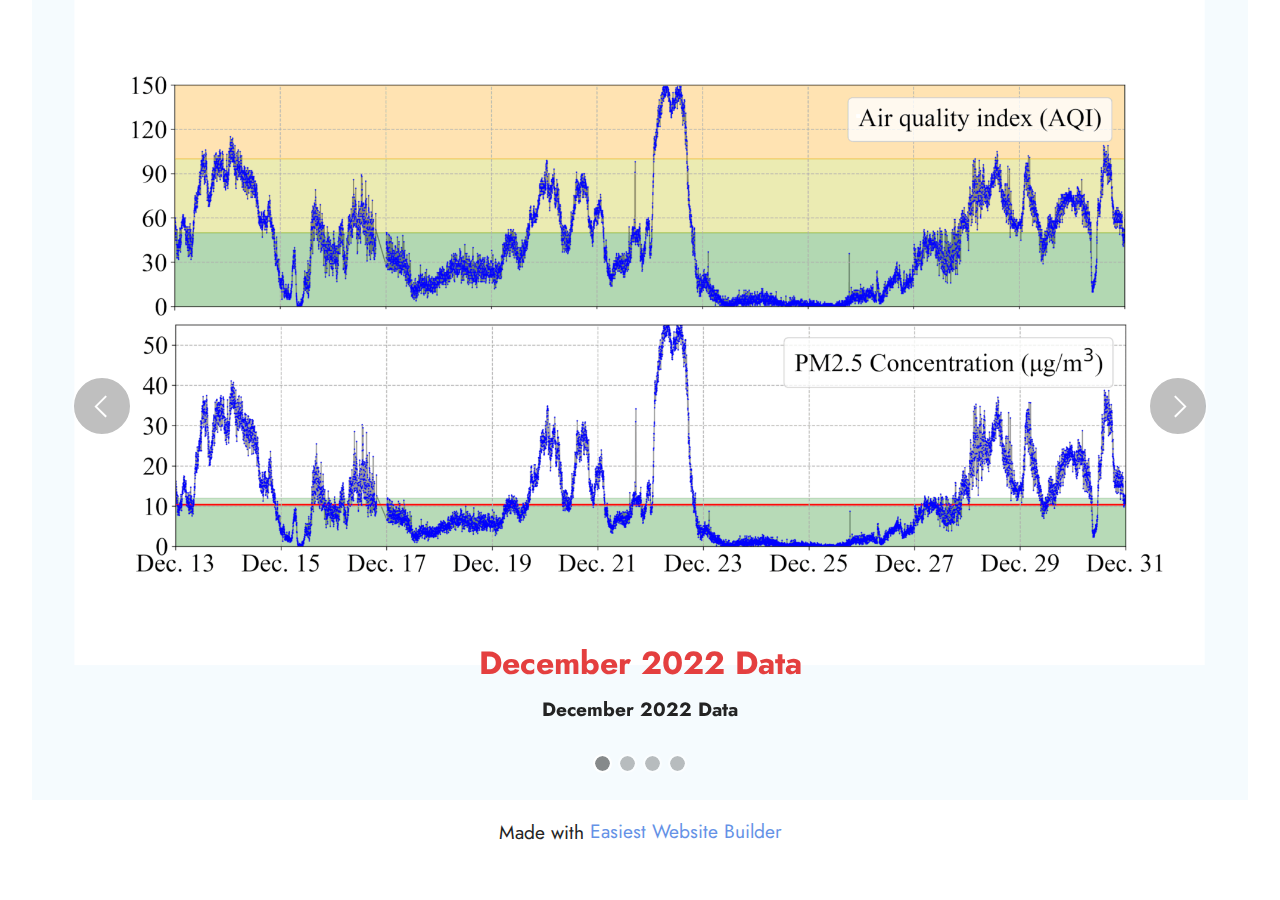
==== index.html @ bd64fbfb "create github pages" ====
<!DOCTYPE html>
<html  >
<head>
  <!-- Site made with Mobirise Website Builder v5.7.4, https://mobirise.com -->
  <meta charset="UTF-8">
  <meta http-equiv="X-UA-Compatible" content="IE=edge">
  <meta name="generator" content="Mobirise v5.7.4, mobirise.com">
  <meta name="viewport" content="width=device-width, initial-scale=1, minimum-scale=1">
  <link rel="shortcut icon" href="assets/images/logo5.png" type="image/x-icon">
  <meta name="description" content="">
  
  
  <title>Home</title>
  <link rel="stylesheet" href="assets/web/assets/mobirise-icons2/mobirise2.css">
  <link rel="stylesheet" href="assets/bootstrap/css/bootstrap.min.css">
  <link rel="stylesheet" href="assets/bootstrap/css/bootstrap-grid.min.css">
  <link rel="stylesheet" href="assets/bootstrap/css/bootstrap-reboot.min.css">
  <link rel="stylesheet" href="assets/animatecss/animate.css">
  <link rel="stylesheet" href="assets/theme/css/style.css">
  <link rel="preload" href="https://fonts.googleapis.com/css?family=Jost:100,200,300,400,500,600,700,800,900,100i,200i,300i,400i,500i,600i,700i,800i,900i&display=swap" as="style" onload="this.onload=null;this.rel='stylesheet'">
  <noscript><link rel="stylesheet" href="https://fonts.googleapis.com/css?family=Jost:100,200,300,400,500,600,700,800,900,100i,200i,300i,400i,500i,600i,700i,800i,900i&display=swap"></noscript>
  <link rel="preload" as="style" href="assets/mobirise/css/mbr-additional.css"><link rel="stylesheet" href="assets/mobirise/css/mbr-additional.css" type="text/css">

  
  
  
</head>
<body>
  
  <section data-bs-version="5.1" class="slider2 cid-tsZCsgneED" id="slider2-1">
    

    
    <div class="container-fluid">
        <div class="row justify-content-center">
            <div class="col-12 col-md-12 col-lg-12">
                <div class="carousel slide carousel-fade" id="tuwFuNhP82" data-ride="carousel" data-bs-ride="carousel" data-interval="3000" data-bs-interval="3000">
                    <div class="mbr-overlay" style="opacity: 0.1; background-color: rgb(159, 219, 248);">
                    </div>
                    <ol class="carousel-indicators">
                        <li data-slide-to="0" data-bs-slide-to="0" class="active" data-target="#tuwFuNhP82" data-bs-target="#tuwFuNhP82"></li><li data-slide-to="1" data-bs-slide-to="1" class="" data-target="#tuwFuNhP82" data-bs-target="#tuwFuNhP82"></li><li data-slide-to="2" data-bs-slide-to="2" class="" data-target="#tuwFuNhP82" data-bs-target="#tuwFuNhP82"></li><li data-slide-to="3" data-bs-slide-to="3" class="" data-target="#tuwFuNhP82" data-bs-target="#tuwFuNhP82"></li>
                        
                        
                    </ol>
                    <div class="carousel-inner">
                        <div class="carousel-item slider-image item active">
                            <div class="item-wrapper">
                                <img class="d-block w-100" src="assets/images/2-1900x1342.png" alt="Mobirise Website Builder" data-slide-to="1" data-bs-slide-to="1">
                                <div class="carousel-caption d-none d-md-block">
                                    <h5 class="mbr-section-subtitle mbr-fonts-style display-5">
                                        <strong>December 2022 Data</strong></h5>
                                    <p class="mbr-section-text mbr-fonts-style display-7"><strong>
                                        December 2022 Data</strong></p>
                                </div>
                            </div>
                        </div><div class="carousel-item slider-image item">
                            <div class="item-wrapper">
                                <img class="d-block w-100" src="assets/images/1-1900x1340.png" alt="Mobirise Website Builder" data-slide-to="2" data-bs-slide-to="2">
                                <div class="carousel-caption d-none d-md-block">
                                    <h5 class="mbr-section-subtitle mbr-fonts-style display-5">
                                        <strong>August 2022 Data</strong></h5>
                                    <p class="mbr-section-text mbr-fonts-style display-7"><strong>
                                        August 2022 Data</strong></p>
                                </div>
                            </div>
                        </div><div class="carousel-item slider-image item">
                            <div class="item-wrapper">
                                <img class="d-block w-100" src="assets/images/3-1900x1342.png" alt="Mobirise Website Builder" data-slide-to="3" data-bs-slide-to="3">
                                <div class="carousel-caption d-none d-md-block">
                                    <h5 class="mbr-section-subtitle mbr-fonts-style display-5">
                                        <strong>July 2022 Data</strong></h5>
                                    <p class="mbr-section-text mbr-fonts-style display-7"><strong>
                                        July 2022 Data</strong></p>
                                </div>
                            </div>
                        </div><div class="carousel-item slider-image item">
                            <div class="item-wrapper">
                                <img class="d-block w-100" src="assets/images/4-1900x1342.png" alt="Mobirise Website Builder" data-slide-to="4" data-bs-slide-to="4">
                                <div class="carousel-caption d-none d-md-block">
                                    <h5 class="mbr-section-subtitle mbr-fonts-style display-5">
                                        <strong>Last Week Data</strong></h5>
                                    <p class="mbr-section-text mbr-fonts-style display-7"><strong>
                                        Last Week Data</strong></p>
                                </div>
                            </div>
                        </div>
                        
                        
                    </div>
                    <a class="carousel-control carousel-control-prev" role="button" data-slide="prev" data-bs-slide="prev" href="#tuwFuNhP82">
                        <span class="mobi-mbri mobi-mbri-arrow-prev" aria-hidden="true"></span>
                        <span class="sr-only visually-hidden">Previous</span>
                    </a>
                    <a class="carousel-control carousel-control-next" role="button" data-slide="next" data-bs-slide="next" href="#tuwFuNhP82">
                        <span class="mobi-mbri mobi-mbri-arrow-next" aria-hidden="true"></span>
                        <span class="sr-only visually-hidden">Next</span>
                    </a>
                </div>
            </div>
        </div>
    </div>
</section><section class="display-7" style="padding: 0;align-items: center;justify-content: center;flex-wrap: wrap;    align-content: center;display: flex;position: relative;height: 4rem;"><a href="https://mobiri.se/2859955" style="flex: 1 1;height: 4rem;position: absolute;width: 100%;z-index: 1;"><img alt="" style="height: 4rem;" src="[data-uri]"></a><p style="margin: 0;text-align: center;" class="display-7">Made with &#8204;</p><a style="z-index:1" href="https://mobirise.com/builder/easiest-website-builder.html">Easiest Website Builder</a></section><script src="assets/bootstrap/js/bootstrap.bundle.min.js"></script>  <script src="assets/smoothscroll/smooth-scroll.js"></script>  <script src="assets/ytplayer/index.js"></script>  <script src="assets/theme/js/script.js"></script>  
  
  
 <div id="scrollToTop" class="scrollToTop mbr-arrow-up"><a style="text-align: center;"><i class="mbr-arrow-up-icon mbr-arrow-up-icon-cm cm-icon cm-icon-smallarrow-up"></i></a></div>
    <input name="animation" type="hidden">
  </body>
</html>
---- assets/web/assets/mobirise-icons2/mobirise2.css ----
@font-face {
  font-family: 'Moririse2';
  font-display: swap;
  src:  url('mobirise2.eot?f2bix4');
  src:  url('mobirise2.eot?f2bix4#iefix') format('embedded-opentype'),
    url('mobirise2.ttf?f2bix4') format('truetype'),
    url('mobirise2.woff?f2bix4') format('woff'),
    url('mobirise2.svg?f2bix4#mobirise2') format('svg');
  font-weight: normal;
  font-style: normal;
}

[class^="mobi-"], [class*=" mobi-"] {
  /* use !important to prevent issues with browser extensions that change fonts */
  font-family: 'Moririse2' !important;
  speak: none;
  font-style: normal;
  font-weight: normal;
  font-variant: normal;
  text-transform: none;
  line-height: 1;

  /* Better Font Rendering =========== */
  -webkit-font-smoothing: antialiased;
  -moz-osx-font-smoothing: grayscale;
}

.mobi-mbri-add-submenu:before {
  content: "\e900";
}
.mobi-mbri-alert:before {
  content: "\e901";
}
.mobi-mbri-align-center:before {
  content: "\e902";
}
.mobi-mbri-align-justify:before {
  content: "\e903";
}
.mobi-mbri-align-left:before {
  content: "\e904";
}
.mobi-mbri-align-right:before {
  content: "\e905";
}
.mobi-mbri-android:before {
  content: "\e906";
}
.mobi-mbri-apple:before {
  content: "\e907";
}
.mobi-mbri-arrow-down:before {
  content: "\e908";
}
.mobi-mbri-arrow-next:before {
  content: "\e909";
}
.mobi-mbri-arrow-prev:before {
  content: "\e90a";
}
.mobi-mbri-arrow-up:before {
  content: "\e90b";
}
.mobi-mbri-bold:before {
  content: "\e90c";
}
.mobi-mbri-bookmark:before {
  content: "\e90d";
}
.mobi-mbri-bootstrap:before {
  content: "\e90e";
}
.mobi-mbri-briefcase:before {
  content: "\e90f";
}
.mobi-mbri-browse:before {
  content: "\e910";
}
.mobi-mbri-bulleted-list:before {
  content: "\e911";
}
.mobi-mbri-calendar:before {
  content: "\e912";
}
.mobi-mbri-camera:before {
  content: "\e913";
}
.mobi-mbri-cart-add:before {
  content: "\e914";
}
.mobi-mbri-cart-full:before {
  content: "\e915";
}
.mobi-mbri-cash:before {
  content: "\e916";
}
.mobi-mbri-change-style:before {
  content: "\e917";
}
.mobi-mbri-chat:before {
  content: "\e918";
}
.mobi-mbri-clock:before {
  content: "\e919";
}
.mobi-mbri-close:before {
  content: "\e91a";
}
.mobi-mbri-cloud:before {
  content: "\e91b";
}
.mobi-mbri-code:before {
  content: "\e91c";
}
.mobi-mbri-contact-form:before {
  content: "\e91d";
}
.mobi-mbri-credit-card:before {
  content: "\e91e";
}
.mobi-mbri-cursor-click:before {
  content: "\e91f";
}
.mobi-mbri-cust-feedback:before {
  content: "\e920";
}
.mobi-mbri-database:before {
  content: "\e921";
}
.mobi-mbri-delivery:before {
  content: "\e922";
}
.mobi-mbri-desktop:before {
  content: "\e923";
}
.mobi-mbri-devices:before {
  content: "\e924";
}
.mobi-mbri-down:before {
  content: "\e925";
}
.mobi-mbri-download-2:before {
  content: "\e926";
}
.mobi-mbri-download:before {
  content: "\e927";
}
.mobi-mbri-drag-n-drop-2:before {
  content: "\e928";
}
.mobi-mbri-drag-n-drop:before {
  content: "\e929";
}
.mobi-mbri-edit-2:before {
  content: "\e92a";
}
.mobi-mbri-edit:before {
  content: "\e92b";
}
.mobi-mbri-error:before {
  content: "\e92c";
}
.mobi-mbri-extension:before {
  content: "\e92d";
}
.mobi-mbri-features:before {
  content: "\e92e";
}
.mobi-mbri-file:before {
  content: "\e92f";
}
.mobi-mbri-flag:before {
  content: "\e930";
}
.mobi-mbri-folder:before {
  content: "\e931";
}
.mobi-mbri-gift:before {
  content: "\e932";
}
.mobi-mbri-github:before {
  content: "\e933";
}
.mobi-mbri-globe-2:before {
  content: "\e934";
}
.mobi-mbri-globe:before {
  content: "\e935";
}
.mobi-mbri-growing-chart:before {
  content: "\e936";
}
.mobi-mbri-hearth:before {
  content: "\e937";
}
.mobi-mbri-help:before {
  content: "\e938";
}
.mobi-mbri-home:before {
  content: "\e939";
}
.mobi-mbri-hot-cup:before {
  content: "\e93a";
}
.mobi-mbri-idea:before {
  content: "\e93b";
}
.mobi-mbri-image-gallery:before {
  content: "\e93c";
}
.mobi-mbri-image-slider:before {
  content: "\e93d";
}
.mobi-mbri-info:before {
  content: "\e93e";
}
.mobi-mbri-italic:before {
  content: "\e93f";
}
.mobi-mbri-key:before {
  content: "\e940";
}
.mobi-mbri-laptop:before {
  content: "\e941";
}
.mobi-mbri-layers:before {
  content: "\e942";
}
.mobi-mbri-left-right:before {
  content: "\e943";
}
.mobi-mbri-left:before {
  content: "\e944";
}
.mobi-mbri-letter:before {
  content: "\e945";
}
.mobi-mbri-like:before {
  content: "\e946";
}
.mobi-mbri-link:before {
  content: "\e947";
}
.mobi-mbri-lock:before {
  content: "\e948";
}
.mobi-mbri-login:before {
  content: "\e949";
}
.mobi-mbri-logout:before {
  content: "\e94a";
}
.mobi-mbri-magic-stick:before {
  content: "\e94b";
}
.mobi-mbri-map-pin:before {
  content: "\e94c";
}
.mobi-mbri-menu:before {
  content: "\e94d";
}
.mobi-mbri-mobile-2:before {
  content: "\e94e";
}
.mobi-mbri-mobile-horizontal:before {
  content: "\e94f";
}
.mobi-mbri-mobile:before {
  content: "\e950";
}
.mobi-mbri-mobirise:before {
  content: "\e951";
}
.mobi-mbri-more-horizontal:before {
  content: "\e952";
}
.mobi-mbri-more-vertical:before {
  content: "\e953";
}
.mobi-mbri-music:before {
  content: "\e954";
}
.mobi-mbri-new-file:before {
  content: "\e955";
}
.mobi-mbri-numbered-list:before {
  content: "\e956";
}
.mobi-mbri-opened-folder:before {
  content: "\e957";
}
.mobi-mbri-pages:before {
  content: "\e958";
}
.mobi-mbri-paper-plane:before {
  content: "\e959";
}
.mobi-mbri-paperclip:before {
  content: "\e95a";
}
.mobi-mbri-phone:before {
  content: "\e95b";
}
.mobi-mbri-photo:before {
  content: "\e95c";
}
.mobi-mbri-photos:before {
  content: "\e95d";
}
.mobi-mbri-pin:before {
  content: "\e95e";
}
.mobi-mbri-play:before {
  content: "\e95f";
}
.mobi-mbri-plus:before {
  content: "\e960";
}
.mobi-mbri-preview:before {
  content: "\e961";
}
.mobi-mbri-print:before {
  content: "\e962";
}
.mobi-mbri-protect:before {
  content: "\e963";
}
.mobi-mbri-question:before {
  content: "\e964";
}
.mobi-mbri-quote-left:before {
  content: "\e965";
}
.mobi-mbri-quote-right:before {
  content: "\e966";
}
.mobi-mbri-redo:before {
  content: "\e967";
}
.mobi-mbri-refresh:before {
  content: "\e968";
}
.mobi-mbri-responsive-2:before {
  content: "\e969";
}
.mobi-mbri-responsive:before {
  content: "\e96a";
}
.mobi-mbri-right:before {
  content: "\e96b";
}
.mobi-mbri-rocket:before {
  content: "\e96c";
}
.mobi-mbri-sad-face:before {
  content: "\e96d";
}
.mobi-mbri-sale:before {
  content: "\e96e";
}
.mobi-mbri-save:before {
  content: "\e96f";
}
.mobi-mbri-search:before {
  content: "\e970";
}
.mobi-mbri-setting-2:before {
  content: "\e971";
}
.mobi-mbri-setting-3:before {
  content: "\e972";
}
.mobi-mbri-setting:before {
  content: "\e973";
}
.mobi-mbri-share:before {
  content: "\e974";
}
.mobi-mbri-shopping-bag:before {
  content: "\e975";
}
.mobi-mbri-shopping-basket:before {
  content: "\e976";
}
.mobi-mbri-shopping-cart:before {
  content: "\e977";
}
.mobi-mbri-sites:before {
  content: "\e978";
}
.mobi-mbri-smile-face:before {
  content: "\e979";
}
.mobi-mbri-speed:before {
  content: "\e97a";
}
.mobi-mbri-star:before {
  content: "\e97b";
}
.mobi-mbri-success:before {
  content: "\e97c";
}
.mobi-mbri-sun:before {
  content: "\e97d";
}
.mobi-mbri-sun2:before {
  content: "\e97e";
}
.mobi-mbri-tablet-vertical:before {
  content: "\e97f";
}
.mobi-mbri-tablet:before {
  content: "\e980";
}
.mobi-mbri-target:before {
  content: "\e981";
}
.mobi-mbri-timer:before {
  content: "\e982";
}
.mobi-mbri-to-ftp:before {
  content: "\e983";
}
.mobi-mbri-to-local-drive:before {
  content: "\e984";
}
.mobi-mbri-touch-swipe:before {
  content: "\e985";
}
.mobi-mbri-touch:before {
  content: "\e986";
}
.mobi-mbri-trash:before {
  content: "\e987";
}
.mobi-mbri-underline:before {
  content: "\e988";
}
.mobi-mbri-undo:before {
  content: "\e989";
}
.mobi-mbri-unlink:before {
  content: "\e98a";
}
.mobi-mbri-unlock:before {
  content: "\e98b";
}
.mobi-mbri-up-down:before {
  content: "\e98c";
}
.mobi-mbri-up:before {
  content: "\e98d";
}
.mobi-mbri-update:before {
  content: "\e98e";
}
.mobi-mbri-upload-2:before {
  content: "\e98f";
}
.mobi-mbri-upload:before {
  content: "\e990";
}
.mobi-mbri-user-2:before {
  content: "\e991";
}
.mobi-mbri-user:before {
  content: "\e992";
}
.mobi-mbri-users:before {
  content: "\e993";
}
.mobi-mbri-video-play:before {
  content: "\e994";
}
.mobi-mbri-video:before {
  content: "\e995";
}
.mobi-mbri-watch:before {
  content: "\e996";
}
.mobi-mbri-website-theme-2:before {
  content: "\e997";
}
.mobi-mbri-website-theme:before {
  content: "\e998";
}
.mobi-mbri-wifi:before {
  content: "\e999";
}
.mobi-mbri-windows:before {
  content: "\e99a";
}
.mobi-mbri-zoom-in:before {
  content: "\e99b";
}
.mobi-mbri-zoom-out:before {
  content: "\e99c";
}
---- assets/theme/css/style.css ----
@charset "UTF-8";
section {
  background-color: #ffffff;
}

body {
  font-style: normal;
  line-height: 1.5;
  font-weight: 400;
  color: #232323;
  position: relative;
}

button {
  background-color: transparent;
  border-color: transparent;
}

section,
.container,
.container-fluid {
  position: relative;
  word-wrap: break-word;
}

a.mbr-iconfont:hover {
  text-decoration: none;
}

.article .lead p,
.article .lead ul,
.article .lead ol,
.article .lead pre,
.article .lead blockquote {
  margin-bottom: 0;
}

a {
  font-style: normal;
  font-weight: 400;
  cursor: pointer;
}
a, a:hover {
  text-decoration: none;
}

.mbr-section-title {
  font-style: normal;
  line-height: 1.3;
}

.mbr-section-subtitle {
  line-height: 1.3;
}

.mbr-text {
  font-style: normal;
  line-height: 1.7;
}

h1,
h2,
h3,
h4,
h5,
h6,
.display-1,
.display-2,
.display-4,
.display-5,
.display-7,
span,
p,
a {
  line-height: 1;
  word-break: break-word;
  word-wrap: break-word;
  font-weight: 400;
}

b,
strong {
  font-weight: bold;
}

input:-webkit-autofill, input:-webkit-autofill:hover, input:-webkit-autofill:focus, input:-webkit-autofill:active {
  transition-delay: 9999s;
  -webkit-transition-property: background-color, color;
  transition-property: background-color, color;
}

textarea[type=hidden] {
  display: none;
}

section {
  background-position: 50% 50%;
  background-repeat: no-repeat;
  background-size: cover;
}
section .mbr-background-video,
section .mbr-background-video-preview {
  position: absolute;
  bottom: 0;
  left: 0;
  right: 0;
  top: 0;
}

.hidden {
  visibility: hidden;
}

.mbr-z-index20 {
  z-index: 20;
}

/*! Base colors */
.mbr-white {
  color: #ffffff;
}

.mbr-black {
  color: #111111;
}

.mbr-bg-white {
  background-color: #ffffff;
}

.mbr-bg-black {
  background-color: #000000;
}

/*! Text-aligns */
.align-left {
  text-align: left;
}

.align-center {
  text-align: center;
}

.align-right {
  text-align: right;
}

/*! Font-weight  */
.mbr-light {
  font-weight: 300;
}

.mbr-regular {
  font-weight: 400;
}

.mbr-semibold {
  font-weight: 500;
}

.mbr-bold {
  font-weight: 700;
}

/*! Media  */
.media-content {
  flex-basis: 100%;
}

.media-container-row {
  display: flex;
  flex-direction: row;
  flex-wrap: wrap;
  justify-content: center;
  align-content: center;
  align-items: start;
}
.media-container-row .media-size-item {
  width: 400px;
}

.media-container-column {
  display: flex;
  flex-direction: column;
  flex-wrap: wrap;
  justify-content: center;
  align-content: center;
  align-items: stretch;
}
.media-container-column > * {
  width: 100%;
}

@media (min-width: 992px) {
  .media-container-row {
    flex-wrap: nowrap;
  }
}
figure {
  margin-bottom: 0;
  overflow: hidden;
}

figure[mbr-media-size] {
  transition: width 0.1s;
}

img,
iframe {
  display: block;
  width: 100%;
}

.card {
  background-color: transparent;
  border: none;
}

.card-box {
  width: 100%;
}

.card-img {
  text-align: center;
  flex-shrink: 0;
  -webkit-flex-shrink: 0;
}

.media {
  max-width: 100%;
  margin: 0 auto;
}

.mbr-figure {
  align-self: center;
}

.media-container > div {
  max-width: 100%;
}

.mbr-figure img,
.card-img img {
  width: 100%;
}

@media (max-width: 991px) {
  .media-size-item {
    width: auto !important;
  }

  .media {
    width: auto;
  }

  .mbr-figure {
    width: 100% !important;
  }
}
/*! Buttons */
.mbr-section-btn {
  margin-left: -0.6rem;
  margin-right: -0.6rem;
  font-size: 0;
}

.btn {
  font-weight: 600;
  border-width: 1px;
  font-style: normal;
  margin: 0.6rem 0.6rem;
  white-space: normal;
  transition: all 0.2s ease-in-out;
  display: inline-flex;
  align-items: center;
  justify-content: center;
  word-break: break-word;
}

.btn-sm {
  font-weight: 600;
  letter-spacing: 0px;
  transition: all 0.3s ease-in-out;
}

.btn-md {
  font-weight: 600;
  letter-spacing: 0px;
  transition: all 0.3s ease-in-out;
}

.btn-lg {
  font-weight: 600;
  letter-spacing: 0px;
  transition: all 0.3s ease-in-out;
}

.btn-form {
  margin: 0;
}
.btn-form:hover {
  cursor: pointer;
}

nav .mbr-section-btn {
  margin-left: 0rem;
  margin-right: 0rem;
}

/*! Btn icon margin */
.btn .mbr-iconfont,
.btn.btn-sm .mbr-iconfont {
  order: 1;
  cursor: pointer;
  margin-left: 0.5rem;
  vertical-align: sub;
}

.btn.btn-md .mbr-iconfont,
.btn.btn-md .mbr-iconfont {
  margin-left: 0.8rem;
}

.mbr-regular {
  font-weight: 400;
}

.mbr-semibold {
  font-weight: 500;
}

.mbr-bold {
  font-weight: 700;
}

[type=submit] {
  -webkit-appearance: none;
}

/*! Full-screen */
.mbr-fullscreen .mbr-overlay {
  min-height: 100vh;
}

.mbr-fullscreen {
  display: flex;
  display: -moz-flex;
  display: -ms-flex;
  display: -o-flex;
  align-items: center;
  min-height: 100vh;
  padding-top: 3rem;
  padding-bottom: 3rem;
}

/*! Map */
.map {
  height: 25rem;
  position: relative;
}
.map iframe {
  width: 100%;
  height: 100%;
}

/*! Scroll to top arrow */
.mbr-arrow-up {
  bottom: 25px;
  right: 90px;
  position: fixed;
  text-align: right;
  z-index: 5000;
  color: #ffffff;
  font-size: 22px;
}

.mbr-arrow-up a {
  background: rgba(0, 0, 0, 0.2);
  border-radius: 50%;
  color: #fff;
  display: inline-block;
  height: 60px;
  width: 60px;
  border: 2px solid #fff;
  outline-style: none !important;
  position: relative;
  text-decoration: none;
  transition: all 0.3s ease-in-out;
  cursor: pointer;
  text-align: center;
}
.mbr-arrow-up a:hover {
  background-color: rgba(0, 0, 0, 0.4);
}
.mbr-arrow-up a i {
  line-height: 60px;
}

.mbr-arrow-up-icon {
  display: block;
  color: #fff;
}

.mbr-arrow-up-icon::before {
  content: "›";
  display: inline-block;
  font-family: serif;
  font-size: 22px;
  line-height: 1;
  font-style: normal;
  position: relative;
  top: 6px;
  left: -4px;
  transform: rotate(-90deg);
}

/*! Arrow Down */
.mbr-arrow {
  position: absolute;
  bottom: 45px;
  left: 50%;
  width: 60px;
  height: 60px;
  cursor: pointer;
  background-color: rgba(80, 80, 80, 0.5);
  border-radius: 50%;
  transform: translateX(-50%);
}
@media (max-width: 767px) {
  .mbr-arrow {
    display: none;
  }
}
.mbr-arrow > a {
  display: inline-block;
  text-decoration: none;
  outline-style: none;
  -webkit-animation: arrowdown 1.7s ease-in-out infinite;
          animation: arrowdown 1.7s ease-in-out infinite;
  color: #ffffff;
}
.mbr-arrow > a > i {
  position: absolute;
  top: -2px;
  left: 15px;
  font-size: 2rem;
}

#scrollToTop a i::before {
  content: "";
  position: absolute;
  display: block;
  border-bottom: 2.5px solid #fff;
  border-left: 2.5px solid #fff;
  width: 27.8%;
  height: 27.8%;
  left: 50%;
  top: 51%;
  transform: translateY(-30%) translateX(-50%) rotate(135deg);
}

@keyframes arrowdown {
  0% {
    transform: translateY(0px);
  }
  50% {
    transform: translateY(-5px);
  }
  100% {
    transform: translateY(0px);
  }
}
@-webkit-keyframes arrowdown {
  0% {
    transform: translateY(0px);
  }
  50% {
    transform: translateY(-5px);
  }
  100% {
    transform: translateY(0px);
  }
}
@media (max-width: 500px) {
  .mbr-arrow-up {
    left: 0;
    right: 0;
    text-align: center;
  }
}
/*Gradients animation*/
@keyframes gradient-animation {
  from {
    background-position: 0% 100%;
    -webkit-animation-timing-function: ease-in-out;
            animation-timing-function: ease-in-out;
  }
  to {
    background-position: 100% 0%;
    -webkit-animation-timing-function: ease-in-out;
            animation-timing-function: ease-in-out;
  }
}
@-webkit-keyframes gradient-animation {
  from {
    background-position: 0% 100%;
    -webkit-animation-timing-function: ease-in-out;
            animation-timing-function: ease-in-out;
  }
  to {
    background-position: 100% 0%;
    -webkit-animation-timing-function: ease-in-out;
            animation-timing-function: ease-in-out;
  }
}
.bg-gradient {
  background-size: 200% 200%;
  animation: gradient-animation 5s infinite alternate;
  -webkit-animation: gradient-animation 5s infinite alternate;
}

.menu .navbar-brand {
  display: -webkit-flex;
}
.menu .navbar-brand span {
  display: flex;
  display: -webkit-flex;
}
.menu .navbar-brand .navbar-caption-wrap {
  display: -webkit-flex;
}
.menu .navbar-brand .navbar-logo img {
  display: -webkit-flex;
  width: auto;
}
@media (min-width: 768px) and (max-width: 991px) {
  .menu .navbar-toggleable-sm .navbar-nav {
    display: -ms-flexbox;
  }
}
@media (max-width: 991px) {
  .menu .navbar-collapse {
    max-height: 93.5vh;
  }
  .menu .navbar-collapse.show {
    overflow: auto;
  }
}
@media (min-width: 992px) {
  .menu .navbar-nav.nav-dropdown {
    display: -webkit-flex;
  }
  .menu .navbar-toggleable-sm .navbar-collapse {
    display: -webkit-flex !important;
  }
  .menu .collapsed .navbar-collapse {
    max-height: 93.5vh;
  }
  .menu .collapsed .navbar-collapse.show {
    overflow: auto;
  }
}
@media (max-width: 767px) {
  .menu .navbar-collapse {
    max-height: 80vh;
  }
}

.nav-link .mbr-iconfont {
  margin-right: 0.5rem;
}

.navbar {
  display: -webkit-flex;
  -webkit-flex-wrap: wrap;
  -webkit-align-items: center;
  -webkit-justify-content: space-between;
}

.navbar-collapse {
  -webkit-flex-basis: 100%;
  -webkit-flex-grow: 1;
  -webkit-align-items: center;
}

.nav-dropdown .link {
  padding: 0.667em 1.667em !important;
  margin: 0 !important;
}

.nav {
  display: -webkit-flex;
  -webkit-flex-wrap: wrap;
}

.row {
  display: -webkit-flex;
  -webkit-flex-wrap: wrap;
}

.justify-content-center {
  -webkit-justify-content: center;
}

.form-inline {
  display: -webkit-flex;
}

.card-wrapper {
  -webkit-flex: 1;
}

.carousel-control {
  z-index: 10;
  display: -webkit-flex;
}

.carousel-controls {
  display: -webkit-flex;
}

.media {
  display: -webkit-flex;
}

.form-group:focus {
  outline: none;
}

.jq-selectbox__select {
  padding: 7px 0;
  position: relative;
}

.jq-selectbox__dropdown {
  overflow: hidden;
  border-radius: 10px;
  position: absolute;
  top: 100%;
  left: 0 !important;
  width: 100% !important;
}

.jq-selectbox__trigger-arrow {
  right: 0;
  transform: translateY(-50%);
}

.jq-selectbox li {
  padding: 1.07em 0.5em;
}

input[type=range] {
  padding-left: 0 !important;
  padding-right: 0 !important;
}

.modal-dialog,
.modal-content {
  height: 100%;
}

.modal-dialog .carousel-inner {
  height: calc(100vh - 1.75rem);
}
@media (max-width: 575px) {
  .modal-dialog .carousel-inner {
    height: calc(100vh - 1rem);
  }
}

.carousel-item {
  text-align: center;
}

.carousel-item img {
  margin: auto;
}

.navbar-toggler {
  align-self: flex-start;
  padding: 0.25rem 0.75rem;
  font-size: 1.25rem;
  line-height: 1;
  background: transparent;
  border: 1px solid transparent;
  border-radius: 0.25rem;
}

.navbar-toggler:focus,
.navbar-toggler:hover {
  text-decoration: none;
  box-shadow: none;
}

.navbar-toggler-icon {
  display: inline-block;
  width: 1.5em;
  height: 1.5em;
  vertical-align: middle;
  content: "";
  background: no-repeat center center;
  background-size: 100% 100%;
}

.navbar-toggler-left {
  position: absolute;
  left: 1rem;
}

.navbar-toggler-right {
  position: absolute;
  right: 1rem;
}

.card-img {
  width: auto;
}

.menu .navbar.collapsed:not(.beta-menu) {
  flex-direction: column;
}

.carousel-item.active,
.carousel-item-next,
.carousel-item-prev {
  display: flex;
}

.note-air-layout .dropup .dropdown-menu,
.note-air-layout .navbar-fixed-bottom .dropdown .dropdown-menu {
  bottom: initial !important;
}

html,
body {
  height: auto;
  min-height: 100vh;
}

.dropup .dropdown-toggle::after {
  display: none;
}

.form-asterisk {
  font-family: initial;
  position: absolute;
  top: -2px;
  font-weight: normal;
}

.form-control-label {
  position: relative;
  cursor: pointer;
  margin-bottom: 0.357em;
  padding: 0;
}

.alert {
  color: #ffffff;
  border-radius: 0;
  border: 0;
  font-size: 1.1rem;
  line-height: 1.5;
  margin-bottom: 1.875rem;
  padding: 1.25rem;
  position: relative;
  text-align: center;
}
.alert.alert-form::after {
  background-color: inherit;
  bottom: -7px;
  content: "";
  display: block;
  height: 14px;
  left: 50%;
  margin-left: -7px;
  position: absolute;
  transform: rotate(45deg);
  width: 14px;
}

.form-control {
  background-color: #ffffff;
  background-clip: border-box;
  color: #232323;
  line-height: 1rem !important;
  height: auto;
  padding: 0.6rem 1.2rem;
  transition: border-color 0.25s ease 0s;
  border: 1px solid transparent !important;
  border-radius: 4px;
  box-shadow: rgba(0, 0, 0, 0.07) 0px 1px 1px 0px, rgba(0, 0, 0, 0.07) 0px 1px 3px 0px, rgba(0, 0, 0, 0.03) 0px 0px 0px 1px;
}
.form-active .form-control:invalid {
  border-color: red;
}

form .row {
  margin-left: -0.6rem;
  margin-right: -0.6rem;
}
form .row [class*=col] {
  padding-left: 0.6rem;
  padding-right: 0.6rem;
}

form .mbr-section-btn {
  margin: 0;
  padding-left: 0.6rem;
  padding-right: 0.6rem;
}

form .btn {
  display: flex;
  padding: 0.6rem 1.2rem;
  margin: 0;
}

form .form-check-input {
  margin-top: 0.5;
}

textarea.form-control {
  line-height: 1.5rem !important;
}

.form-group {
  margin-bottom: 1.2rem;
}

.form-control,
form .btn {
  min-height: 48px;
}

.gdpr-block label span.textGDPR input[name=gdpr] {
  top: 7px;
}

.form-control:focus {
  box-shadow: none;
}

:focus {
  outline: none;
}

.mbr-overlay {
  background-color: #000;
  bottom: 0;
  left: 0;
  opacity: 0.5;
  position: absolute;
  right: 0;
  top: 0;
  z-index: 0;
  pointer-events: none;
}

blockquote {
  font-style: italic;
  padding: 3rem;
  font-size: 1.09rem;
  position: relative;
  border-left: 3px solid;
}

ul,
ol,
pre,
blockquote {
  margin-bottom: 2.3125rem;
}

.mt-4 {
  margin-top: 2rem !important;
}

.mb-4 {
  margin-bottom: 2rem !important;
}

@media (min-width: 992px) {
  .container {
    padding-left: 16px;
    padding-right: 16px;
  }

  .row {
    margin-left: -16px;
    margin-right: -16px;
  }
  .row > [class*=col] {
    padding-left: 16px;
    padding-right: 16px;
  }
}
@media (min-width: 768px) {
  .container-fluid {
    padding-left: 32px;
    padding-right: 32px;
  }
}
@media (min-width: 768px) and (max-width: 991px) {
  .mbr-container {
    padding-left: 32px;
    padding-right: 32px;
  }
}
@media (max-width: 767px) {
  .mbr-container {
    padding-left: 16px;
    padding-right: 16px;
  }
}
.card-wrapper,
.item-wrapper {
  overflow: hidden;
}

.app-video-wrapper > img {
  opacity: 1;
}

.item {
  position: relative;
}

.dropdown-menu .dropdown-menu {
  left: 100%;
}

.dropdown-item + .dropdown-menu {
  display: none;
}

.dropdown-item:hover + .dropdown-menu,
.dropdown-menu:hover {
  display: block;
}

@media (min-aspect-ratio: 16/9) {
  .mbr-video-foreground {
    height: 300% !important;
    top: -100% !important;
  }
}
@media (max-aspect-ratio: 16/9) {
  .mbr-video-foreground {
    width: 300% !important;
    left: -100% !important;
  }
}.engine {
	position: absolute;
	text-indent: -2400px;
	text-align: center;
	padding: 0;
	top: 0;
	left: -2400px;
}
---- assets/mobirise/css/mbr-additional.css ----
.btn {
  border-width: 2px;
}
body {
  font-family: Jost;
}
.display-1 {
  font-family: 'Jost', sans-serif;
  font-size: 4.6rem;
  line-height: 1.1;
}
.display-1 > .mbr-iconfont {
  font-size: 5.75rem;
}
.display-2 {
  font-family: 'Jost', sans-serif;
  font-size: 3rem;
  line-height: 1.1;
}
.display-2 > .mbr-iconfont {
  font-size: 3.75rem;
}
.display-4 {
  font-family: 'Jost', sans-serif;
  font-size: 1.1rem;
  line-height: 1.5;
}
.display-4 > .mbr-iconfont {
  font-size: 1.375rem;
}
.display-5 {
  font-family: 'Jost', sans-serif;
  font-size: 2rem;
  line-height: 1.5;
}
.display-5 > .mbr-iconfont {
  font-size: 2.5rem;
}
.display-7 {
  font-family: 'Jost', sans-serif;
  font-size: 1.2rem;
  line-height: 1.5;
}
.display-7 > .mbr-iconfont {
  font-size: 1.5rem;
}
/* ---- Fluid typography for mobile devices ---- */
/* 1.4 - font scale ratio ( bootstrap == 1.42857 ) */
/* 100vw - current viewport width */
/* (48 - 20)  48 == 48rem == 768px, 20 == 20rem == 320px(minimal supported viewport) */
/* 0.65 - min scale variable, may vary */
@media (max-width: 992px) {
  .display-1 {
    font-size: 3.68rem;
  }
}
@media (max-width: 768px) {
  .display-1 {
    font-size: 3.22rem;
    font-size: calc( 2.26rem + (4.6 - 2.26) * ((100vw - 20rem) / (48 - 20)));
    line-height: calc( 1.1 * (2.26rem + (4.6 - 2.26) * ((100vw - 20rem) / (48 - 20))));
  }
  .display-2 {
    font-size: 2.4rem;
    font-size: calc( 1.7rem + (3 - 1.7) * ((100vw - 20rem) / (48 - 20)));
    line-height: calc( 1.3 * (1.7rem + (3 - 1.7) * ((100vw - 20rem) / (48 - 20))));
  }
  .display-4 {
    font-size: 0.88rem;
    font-size: calc( 1.0350000000000001rem + (1.1 - 1.0350000000000001) * ((100vw - 20rem) / (48 - 20)));
    line-height: calc( 1.4 * (1.0350000000000001rem + (1.1 - 1.0350000000000001) * ((100vw - 20rem) / (48 - 20))));
  }
  .display-5 {
    font-size: 1.6rem;
    font-size: calc( 1.35rem + (2 - 1.35) * ((100vw - 20rem) / (48 - 20)));
    line-height: calc( 1.4 * (1.35rem + (2 - 1.35) * ((100vw - 20rem) / (48 - 20))));
  }
  .display-7 {
    font-size: 0.96rem;
    font-size: calc( 1.07rem + (1.2 - 1.07) * ((100vw - 20rem) / (48 - 20)));
    line-height: calc( 1.4 * (1.07rem + (1.2 - 1.07) * ((100vw - 20rem) / (48 - 20))));
  }
}
/* Buttons */
.btn {
  padding: 0.6rem 1.2rem;
  border-radius: 4px;
}
.btn-sm {
  padding: 0.6rem 1.2rem;
  border-radius: 4px;
}
.btn-md {
  padding: 0.6rem 1.2rem;
  border-radius: 4px;
}
.btn-lg {
  padding: 1rem 2.6rem;
  border-radius: 4px;
}
.bg-primary {
  background-color: #6592e6 !important;
}
.bg-success {
  background-color: #40b0bf !important;
}
.bg-info {
  background-color: #47b5ed !important;
}
.bg-warning {
  background-color: #ffe161 !important;
}
.bg-danger {
  background-color: #ff9966 !important;
}
.btn-primary,
.btn-primary:active {
  background-color: #6592e6 !important;
  border-color: #6592e6 !important;
  color: #ffffff !important;
  box-shadow: 0 2px 2px 0 rgba(0, 0, 0, 0.2);
}
.btn-primary:hover,
.btn-primary:focus,
.btn-primary.focus,
.btn-primary.active {
  color: #ffffff !important;
  background-color: #2260d2 !important;
  border-color: #2260d2 !important;
  box-shadow: 0 2px 5px 0 rgba(0, 0, 0, 0.2);
}
.btn-primary.disabled,
.btn-primary:disabled {
  color: #ffffff !important;
  background-color: #2260d2 !important;
  border-color: #2260d2 !important;
}
.btn-secondary,
.btn-secondary:active {
  background-color: #ff6666 !important;
  border-color: #ff6666 !important;
  color: #ffffff !important;
  box-shadow: 0 2px 2px 0 rgba(0, 0, 0, 0.2);
}
.btn-secondary:hover,
.btn-secondary:focus,
.btn-secondary.focus,
.btn-secondary.active {
  color: #ffffff !important;
  background-color: #ff0f0f !important;
  border-color: #ff0f0f !important;
  box-shadow: 0 2px 5px 0 rgba(0, 0, 0, 0.2);
}
.btn-secondary.disabled,
.btn-secondary:disabled {
  color: #ffffff !important;
  background-color: #ff0f0f !important;
  border-color: #ff0f0f !important;
}
.btn-info,
.btn-info:active {
  background-color: #47b5ed !important;
  border-color: #47b5ed !important;
  color: #ffffff !important;
  box-shadow: 0 2px 2px 0 rgba(0, 0, 0, 0.2);
}
.btn-info:hover,
.btn-info:focus,
.btn-info.focus,
.btn-info.active {
  color: #ffffff !important;
  background-color: #148cca !important;
  border-color: #148cca !important;
  box-shadow: 0 2px 5px 0 rgba(0, 0, 0, 0.2);
}
.btn-info.disabled,
.btn-info:disabled {
  color: #ffffff !important;
  background-color: #148cca !important;
  border-color: #148cca !important;
}
.btn-success,
.btn-success:active {
  background-color: #40b0bf !important;
  border-color: #40b0bf !important;
  color: #ffffff !important;
  box-shadow: 0 2px 2px 0 rgba(0, 0, 0, 0.2);
}
.btn-success:hover,
.btn-success:focus,
.btn-success.focus,
.btn-success.active {
  color: #ffffff !important;
  background-color: #2a747e !important;
  border-color: #2a747e !important;
  box-shadow: 0 2px 5px 0 rgba(0, 0, 0, 0.2);
}
.btn-success.disabled,
.btn-success:disabled {
  color: #ffffff !important;
  background-color: #2a747e !important;
  border-color: #2a747e !important;
}
.btn-warning,
.btn-warning:active {
  background-color: #ffe161 !important;
  border-color: #ffe161 !important;
  color: #614f00 !important;
  box-shadow: 0 2px 2px 0 rgba(0, 0, 0, 0.2);
}
.btn-warning:hover,
.btn-warning:focus,
.btn-warning.focus,
.btn-warning.active {
  color: #0a0800 !important;
  background-color: #ffd10a !important;
  border-color: #ffd10a !important;
  box-shadow: 0 2px 5px 0 rgba(0, 0, 0, 0.2);
}
.btn-warning.disabled,
.btn-warning:disabled {
  color: #614f00 !important;
  background-color: #ffd10a !important;
  border-color: #ffd10a !important;
}
.btn-danger,
.btn-danger:active {
  background-color: #ff9966 !important;
  border-color: #ff9966 !important;
  color: #ffffff !important;
  box-shadow: 0 2px 2px 0 rgba(0, 0, 0, 0.2);
}
.btn-danger:hover,
.btn-danger:focus,
.btn-danger.focus,
.btn-danger.active {
  color: #ffffff !important;
  background-color: #ff5f0f !important;
  border-color: #ff5f0f !important;
  box-shadow: 0 2px 5px 0 rgba(0, 0, 0, 0.2);
}
.btn-danger.disabled,
.btn-danger:disabled {
  color: #ffffff !important;
  background-color: #ff5f0f !important;
  border-color: #ff5f0f !important;
}
.btn-white,
.btn-white:active {
  background-color: #fafafa !important;
  border-color: #fafafa !important;
  color: #7a7a7a !important;
  box-shadow: 0 2px 2px 0 rgba(0, 0, 0, 0.2);
}
.btn-white:hover,
.btn-white:focus,
.btn-white.focus,
.btn-white.active {
  color: #4f4f4f !important;
  background-color: #cfcfcf !important;
  border-color: #cfcfcf !important;
  box-shadow: 0 2px 5px 0 rgba(0, 0, 0, 0.2);
}
.btn-white.disabled,
.btn-white:disabled {
  color: #7a7a7a !important;
  background-color: #cfcfcf !important;
  border-color: #cfcfcf !important;
}
.btn-black,
.btn-black:active {
  background-color: #232323 !important;
  border-color: #232323 !important;
  color: #ffffff !important;
  box-shadow: 0 2px 2px 0 rgba(0, 0, 0, 0.2);
}
.btn-black:hover,
.btn-black:focus,
.btn-black.focus,
.btn-black.active {
  color: #ffffff !important;
  background-color: #000000 !important;
  border-color: #000000 !important;
  box-shadow: 0 2px 5px 0 rgba(0, 0, 0, 0.2);
}
.btn-black.disabled,
.btn-black:disabled {
  color: #ffffff !important;
  background-color: #000000 !important;
  border-color: #000000 !important;
}
.btn-primary-outline,
.btn-primary-outline:active {
  background-color: transparent !important;
  border-color: #6592e6;
  color: #6592e6;
}
.btn-primary-outline:hover,
.btn-primary-outline:focus,
.btn-primary-outline.focus,
.btn-primary-outline.active {
  color: #2260d2 !important;
  background-color: transparent!important;
  border-color: #2260d2 !important;
  box-shadow: none!important;
}
.btn-primary-outline.disabled,
.btn-primary-outline:disabled {
  color: #ffffff !important;
  background-color: #6592e6 !important;
  border-color: #6592e6 !important;
}
.btn-secondary-outline,
.btn-secondary-outline:active {
  background-color: transparent !important;
  border-color: #ff6666;
  color: #ff6666;
}
.btn-secondary-outline:hover,
.btn-secondary-outline:focus,
.btn-secondary-outline.focus,
.btn-secondary-outline.active {
  color: #ff0f0f !important;
  background-color: transparent!important;
  border-color: #ff0f0f !important;
  box-shadow: none!important;
}
.btn-secondary-outline.disabled,
.btn-secondary-outline:disabled {
  color: #ffffff !important;
  background-color: #ff6666 !important;
  border-color: #ff6666 !important;
}
.btn-info-outline,
.btn-info-outline:active {
  background-color: transparent !important;
  border-color: #47b5ed;
  color: #47b5ed;
}
.btn-info-outline:hover,
.btn-info-outline:focus,
.btn-info-outline.focus,
.btn-info-outline.active {
  color: #148cca !important;
  background-color: transparent!important;
  border-color: #148cca !important;
  box-shadow: none!important;
}
.btn-info-outline.disabled,
.btn-info-outline:disabled {
  color: #ffffff !important;
  background-color: #47b5ed !important;
  border-color: #47b5ed !important;
}
.btn-success-outline,
.btn-success-outline:active {
  background-color: transparent !important;
  border-color: #40b0bf;
  color: #40b0bf;
}
.btn-success-outline:hover,
.btn-success-outline:focus,
.btn-success-outline.focus,
.btn-success-outline.active {
  color: #2a747e !important;
  background-color: transparent!important;
  border-color: #2a747e !important;
  box-shadow: none!important;
}
.btn-success-outline.disabled,
.btn-success-outline:disabled {
  color: #ffffff !important;
  background-color: #40b0bf !important;
  border-color: #40b0bf !important;
}
.btn-warning-outline,
.btn-warning-outline:active {
  background-color: transparent !important;
  border-color: #ffe161;
  color: #ffe161;
}
.btn-warning-outline:hover,
.btn-warning-outline:focus,
.btn-warning-outline.focus,
.btn-warning-outline.active {
  color: #ffd10a !important;
  background-color: transparent!important;
  border-color: #ffd10a !important;
  box-shadow: none!important;
}
.btn-warning-outline.disabled,
.btn-warning-outline:disabled {
  color: #614f00 !important;
  background-color: #ffe161 !important;
  border-color: #ffe161 !important;
}
.btn-danger-outline,
.btn-danger-outline:active {
  background-color: transparent !important;
  border-color: #ff9966;
  color: #ff9966;
}
.btn-danger-outline:hover,
.btn-danger-outline:focus,
.btn-danger-outline.focus,
.btn-danger-outline.active {
  color: #ff5f0f !important;
  background-color: transparent!important;
  border-color: #ff5f0f !important;
  box-shadow: none!important;
}
.btn-danger-outline.disabled,
.btn-danger-outline:disabled {
  color: #ffffff !important;
  background-color: #ff9966 !important;
  border-color: #ff9966 !important;
}
.btn-black-outline,
.btn-black-outline:active {
  background-color: transparent !important;
  border-color: #232323;
  color: #232323;
}
.btn-black-outline:hover,
.btn-black-outline:focus,
.btn-black-outline.focus,
.btn-black-outline.active {
  color: #000000 !important;
  background-color: transparent!important;
  border-color: #000000 !important;
  box-shadow: none!important;
}
.btn-black-outline.disabled,
.btn-black-outline:disabled {
  color: #ffffff !important;
  background-color: #232323 !important;
  border-color: #232323 !important;
}
.btn-white-outline,
.btn-white-outline:active {
  background-color: transparent !important;
  border-color: #fafafa;
  color: #fafafa;
}
.btn-white-outline:hover,
.btn-white-outline:focus,
.btn-white-outline.focus,
.btn-white-outline.active {
  color: #cfcfcf !important;
  background-color: transparent!important;
  border-color: #cfcfcf !important;
  box-shadow: none!important;
}
.btn-white-outline.disabled,
.btn-white-outline:disabled {
  color: #7a7a7a !important;
  background-color: #fafafa !important;
  border-color: #fafafa !important;
}
.text-primary {
  color: #6592e6 !important;
}
.text-secondary {
  color: #ff6666 !important;
}
.text-success {
  color: #40b0bf !important;
}
.text-info {
  color: #47b5ed !important;
}
.text-warning {
  color: #ffe161 !important;
}
.text-danger {
  color: #ff9966 !important;
}
.text-white {
  color: #fafafa !important;
}
.text-black {
  color: #232323 !important;
}
a.text-primary:hover,
a.text-primary:focus,
a.text-primary.active {
  color: #205ac5 !important;
}
a.text-secondary:hover,
a.text-secondary:focus,
a.text-secondary.active {
  color: #ff0000 !important;
}
a.text-success:hover,
a.text-success:focus,
a.text-success.active {
  color: #266a73 !important;
}
a.text-info:hover,
a.text-info:focus,
a.text-info.active {
  color: #1283bc !important;
}
a.text-warning:hover,
a.text-warning:focus,
a.text-warning.active {
  color: #facb00 !important;
}
a.text-danger:hover,
a.text-danger:focus,
a.text-danger.active {
  color: #ff5500 !important;
}
a.text-white:hover,
a.text-white:focus,
a.text-white.active {
  color: #c7c7c7 !important;
}
a.text-black:hover,
a.text-black:focus,
a.text-black.active {
  color: #000000 !important;
}
a[class*="text-"]:not(.nav-link):not(.dropdown-item):not([role]):not(.navbar-caption) {
  transition: 0.2s;
  position: relative;
  background-image: linear-gradient(currentColor 50%, currentColor 50%);
  background-size: 10000px 2px;
  background-repeat: no-repeat;
  background-position: 0 1.2em;
}
.nav-tabs .nav-link.active {
  color: #6592e6;
}
.nav-tabs .nav-link:not(.active) {
  color: #232323;
}
.alert-success {
  background-color: #70c770;
}
.alert-info {
  background-color: #47b5ed;
}
.alert-warning {
  background-color: #ffe161;
}
.alert-danger {
  background-color: #ff9966;
}
.mbr-section-btn a.btn:not(.btn-form) {
  border-radius: 100px;
}
.mbr-gallery-filter li a {
  border-radius: 100px !important;
}
.mbr-gallery-filter li.active .btn {
  background-color: #6592e6;
  border-color: #6592e6;
  color: #ffffff;
}
.mbr-gallery-filter li.active .btn:focus {
  box-shadow: none;
}
.nav-tabs .nav-link {
  border-radius: 100px !important;
}
a,
a:hover {
  color: #6592e6;
}
.mbr-plan-header.bg-primary .mbr-plan-subtitle,
.mbr-plan-header.bg-primary .mbr-plan-price-desc {
  color: #ffffff;
}
.mbr-plan-header.bg-success .mbr-plan-subtitle,
.mbr-plan-header.bg-success .mbr-plan-price-desc {
  color: #a0d8df;
}
.mbr-plan-header.bg-info .mbr-plan-subtitle,
.mbr-plan-header.bg-info .mbr-plan-price-desc {
  color: #ffffff;
}
.mbr-plan-header.bg-warning .mbr-plan-subtitle,
.mbr-plan-header.bg-warning .mbr-plan-price-desc {
  color: #ffffff;
}
.mbr-plan-header.bg-danger .mbr-plan-subtitle,
.mbr-plan-header.bg-danger .mbr-plan-price-desc {
  color: #ffffff;
}
/* Scroll to top button*/
#scrollToTop a {
  border-radius: 100px;
}
.form-control {
  font-family: 'Jost', sans-serif;
  font-size: 1.1rem;
  line-height: 1.5;
  font-weight: 400;
}
.form-control > .mbr-iconfont {
  font-size: 1.375rem;
}
.form-control:hover,
.form-control:focus {
  box-shadow: rgba(0, 0, 0, 0.07) 0px 1px 1px 0px, rgba(0, 0, 0, 0.07) 0px 1px 3px 0px, rgba(0, 0, 0, 0.03) 0px 0px 0px 1px;
  border-color: #6592e6 !important;
}
.form-control:-webkit-input-placeholder {
  font-family: 'Jost', sans-serif;
  font-size: 1.1rem;
  line-height: 1.5;
  font-weight: 400;
}
.form-control:-webkit-input-placeholder > .mbr-iconfont {
  font-size: 1.375rem;
}
blockquote {
  border-color: #6592e6;
}
/* Forms */
.mbr-form .input-group-btn a.btn {
  border-radius: 100px !important;
}
.mbr-form .input-group-btn a.btn:hover {
  box-shadow: 0 10px 40px 0 rgba(0, 0, 0, 0.2);
}
.mbr-form .input-group-btn button[type="submit"] {
  border-radius: 100px !important;
  padding: 1rem 3rem;
}
.mbr-form .input-group-btn button[type="submit"]:hover {
  box-shadow: 0 10px 40px 0 rgba(0, 0, 0, 0.2);
}
.jq-selectbox li:hover,
.jq-selectbox li.selected {
  background-color: #6592e6;
  color: #ffffff;
}
.jq-number__spin {
  transition: 0.25s ease;
}
.jq-number__spin:hover {
  border-color: #6592e6;
}
.jq-selectbox .jq-selectbox__trigger-arrow,
.jq-number__spin.minus:after,
.jq-number__spin.plus:after {
  transition: 0.4s;
  border-top-color: #353535;
  border-bottom-color: #353535;
}
.jq-selectbox:hover .jq-selectbox__trigger-arrow,
.jq-number__spin.minus:hover:after,
.jq-number__spin.plus:hover:after {
  border-top-color: #6592e6;
  border-bottom-color: #6592e6;
}
.xdsoft_datetimepicker .xdsoft_calendar td.xdsoft_default,
.xdsoft_datetimepicker .xdsoft_calendar td.xdsoft_current,
.xdsoft_datetimepicker .xdsoft_timepicker .xdsoft_time_box > div > div.xdsoft_current {
  color: #ffffff !important;
  background-color: #6592e6 !important;
  box-shadow: none !important;
}
.xdsoft_datetimepicker .xdsoft_calendar td:hover,
.xdsoft_datetimepicker .xdsoft_timepicker .xdsoft_time_box > div > div:hover {
  color: #000000 !important;
  background: #ff6666 !important;
  box-shadow: none !important;
}
.lazy-bg {
  background-image: none !important;
}
.lazy-placeholder:not(section),
.lazy-none {
  display: block;
  position: relative;
  padding-bottom: 56.25%;
  width: 100%;
  height: auto;
}
iframe.lazy-placeholder,
.lazy-placeholder:after {
  content: '';
  position: absolute;
  width: 200px;
  height: 200px;
  background: transparent no-repeat center;
  background-size: contain;
  top: 50%;
  left: 50%;
  transform: translateX(-50%) translateY(-50%);
  background-image: url("data:image/svg+xml;charset=UTF-8,%3csvg width='32' height='32' viewBox='0 0 64 64' xmlns='http://www.w3.org/2000/svg' stroke='%236592e6' %3e%3cg fill='none' fill-rule='evenodd'%3e%3cg transform='translate(16 16)' stroke-width='2'%3e%3ccircle stroke-opacity='.5' cx='16' cy='16' r='16'/%3e%3cpath d='M32 16c0-9.94-8.06-16-16-16'%3e%3canimateTransform attributeName='transform' type='rotate' from='0 16 16' to='360 16 16' dur='1s' repeatCount='indefinite'/%3e%3c/path%3e%3c/g%3e%3c/g%3e%3c/svg%3e");
}
section.lazy-placeholder:after {
  opacity: 0.5;
}
body {
  overflow-x: hidden;
}
a {
  transition: color 0.6s;
}
.cid-tsZCsgneED {
  padding-top: 0rem;
  padding-bottom: 0rem;
  background-color: #ffffff;
}
@media (min-width: 992px) {
  .cid-tsZCsgneED .carousel {
    min-height: 800px;
  }
  .cid-tsZCsgneED .carousel img {
    max-height: 800px;
    object-fit: contain;
  }
}
@media (max-width: 991px) and (min-width: 768px) {
  .cid-tsZCsgneED .carousel {
    min-height: 520px;
  }
  .cid-tsZCsgneED .carousel img {
    max-height: 520px;
    object-fit: contain;
  }
}
@media (max-width: 767px) {
  .cid-tsZCsgneED .carousel {
    min-height: 440px;
  }
  .cid-tsZCsgneED .carousel img {
    max-height: 440px;
    object-fit: contain;
  }
  .cid-tsZCsgneED .container .carousel-control {
    margin-bottom: 0;
  }
  .cid-tsZCsgneED .content-slider-wrap {
    width: 100% !important;
  }
}
.cid-tsZCsgneED .carousel,
.cid-tsZCsgneED .carousel-inner {
  display: flex;
  align-items: center;
}
.cid-tsZCsgneED .item-wrapper {
  width: 100%;
}
.cid-tsZCsgneED .carousel-caption {
  bottom: 40px;
}
.cid-tsZCsgneED .carousel-control:hover {
  background: #1b1b1b;
  color: #fff;
  opacity: 1;
}
.cid-tsZCsgneED .mobi-mbri-arrow-next {
  margin-left: 5px;
}
.cid-tsZCsgneED .mobi-mbri-arrow-prev {
  margin-right: 5px;
}
.cid-tsZCsgneED .container .carousel-indicators {
  margin-bottom: 3px;
}
.cid-tsZCsgneED .carousel-control {
  top: 50%;
  width: 60px;
  height: 60px;
  margin-top: -1.5rem;
  font-size: 22px;
  background-color: rgba(0, 0, 0, 0.5);
  border: 2px solid #fff;
  border-radius: 50%;
  transition: all 0.3s;
}
.cid-tsZCsgneED .carousel-control.carousel-control-prev {
  left: 0;
  margin-left: 2.5rem;
}
.cid-tsZCsgneED .carousel-control.carousel-control-next {
  right: 0;
  margin-right: 2.5rem;
}
@media (max-width: 767px) {
  .cid-tsZCsgneED .carousel-control {
    top: auto;
    bottom: 1rem;
  }
}
.cid-tsZCsgneED .carousel-indicators {
  position: absolute;
  bottom: 0;
  margin-bottom: 1.5rem !important;
}
.cid-tsZCsgneED .carousel-indicators li {
  max-width: 15px;
  height: 15px;
  width: 15px;
  max-height: 15px;
  margin: 3px;
  background-color: rgba(0, 0, 0, 0.5);
  border: 2px solid #fff;
  border-radius: 50%;
  opacity: 0.5;
  transition: all 0.3s;
}
.cid-tsZCsgneED .carousel-indicators li.active,
.cid-tsZCsgneED .carousel-indicators li:hover {
  opacity: 0.9;
}
.cid-tsZCsgneED .carousel-indicators li::after,
.cid-tsZCsgneED .carousel-indicators li::before {
  content: none;
}
.cid-tsZCsgneED .carousel-indicators.ie-fix {
  left: 50%;
  display: block;
  width: 60%;
  margin-left: -30%;
  text-align: center;
}
@media (max-width: 768px) {
  .cid-tsZCsgneED .carousel-indicators {
    display: none !important;
  }
}
.cid-tsZCsgneED P {
  color: #232323;
}
.cid-tsZCsgneED H5 {
  color: #e43f3f;
}
.cid-tuwEehSNhp {
  background-color: #efefef;
}
.cid-tuwEehSNhp img {
  width: auto;
}
---- assets/mobirise/css/mbr-additional.css ----
.btn {
  border-width: 2px;
}
body {
  font-family: Jost;
}
.display-1 {
  font-family: 'Jost', sans-serif;
  font-size: 4.6rem;
  line-height: 1.1;
}
.display-1 > .mbr-iconfont {
  font-size: 5.75rem;
}
.display-2 {
  font-family: 'Jost', sans-serif;
  font-size: 3rem;
  line-height: 1.1;
}
.display-2 > .mbr-iconfont {
  font-size: 3.75rem;
}
.display-4 {
  font-family: 'Jost', sans-serif;
  font-size: 1.1rem;
  line-height: 1.5;
}
.display-4 > .mbr-iconfont {
  font-size: 1.375rem;
}
.display-5 {
  font-family: 'Jost', sans-serif;
  font-size: 2rem;
  line-height: 1.5;
}
.display-5 > .mbr-iconfont {
  font-size: 2.5rem;
}
.display-7 {
  font-family: 'Jost', sans-serif;
  font-size: 1.2rem;
  line-height: 1.5;
}
.display-7 > .mbr-iconfont {
  font-size: 1.5rem;
}
/* ---- Fluid typography for mobile devices ---- */
/* 1.4 - font scale ratio ( bootstrap == 1.42857 ) */
/* 100vw - current viewport width */
/* (48 - 20)  48 == 48rem == 768px, 20 == 20rem == 320px(minimal supported viewport) */
/* 0.65 - min scale variable, may vary */
@media (max-width: 992px) {
  .display-1 {
    font-size: 3.68rem;
  }
}
@media (max-width: 768px) {
  .display-1 {
    font-size: 3.22rem;
    font-size: calc( 2.26rem + (4.6 - 2.26) * ((100vw - 20rem) / (48 - 20)));
    line-height: calc( 1.1 * (2.26rem + (4.6 - 2.26) * ((100vw - 20rem) / (48 - 20))));
  }
  .display-2 {
    font-size: 2.4rem;
    font-size: calc( 1.7rem + (3 - 1.7) * ((100vw - 20rem) / (48 - 20)));
    line-height: calc( 1.3 * (1.7rem + (3 - 1.7) * ((100vw - 20rem) / (48 - 20))));
  }
  .display-4 {
    font-size: 0.88rem;
    font-size: calc( 1.0350000000000001rem + (1.1 - 1.0350000000000001) * ((100vw - 20rem) / (48 - 20)));
    line-height: calc( 1.4 * (1.0350000000000001rem + (1.1 - 1.0350000000000001) * ((100vw - 20rem) / (48 - 20))));
  }
  .display-5 {
    font-size: 1.6rem;
    font-size: calc( 1.35rem + (2 - 1.35) * ((100vw - 20rem) / (48 - 20)));
    line-height: calc( 1.4 * (1.35rem + (2 - 1.35) * ((100vw - 20rem) / (48 - 20))));
  }
  .display-7 {
    font-size: 0.96rem;
    font-size: calc( 1.07rem + (1.2 - 1.07) * ((100vw - 20rem) / (48 - 20)));
    line-height: calc( 1.4 * (1.07rem + (1.2 - 1.07) * ((100vw - 20rem) / (48 - 20))));
  }
}
/* Buttons */
.btn {
  padding: 0.6rem 1.2rem;
  border-radius: 4px;
}
.btn-sm {
  padding: 0.6rem 1.2rem;
  border-radius: 4px;
}
.btn-md {
  padding: 0.6rem 1.2rem;
  border-radius: 4px;
}
.btn-lg {
  padding: 1rem 2.6rem;
  border-radius: 4px;
}
.bg-primary {
  background-color: #6592e6 !important;
}
.bg-success {
  background-color: #40b0bf !important;
}
.bg-info {
  background-color: #47b5ed !important;
}
.bg-warning {
  background-color: #ffe161 !important;
}
.bg-danger {
  background-color: #ff9966 !important;
}
.btn-primary,
.btn-primary:active {
  background-color: #6592e6 !important;
  border-color: #6592e6 !important;
  color: #ffffff !important;
  box-shadow: 0 2px 2px 0 rgba(0, 0, 0, 0.2);
}
.btn-primary:hover,
.btn-primary:focus,
.btn-primary.focus,
.btn-primary.active {
  color: #ffffff !important;
  background-color: #2260d2 !important;
  border-color: #2260d2 !important;
  box-shadow: 0 2px 5px 0 rgba(0, 0, 0, 0.2);
}
.btn-primary.disabled,
.btn-primary:disabled {
  color: #ffffff !important;
  background-color: #2260d2 !important;
  border-color: #2260d2 !important;
}
.btn-secondary,
.btn-secondary:active {
  background-color: #ff6666 !important;
  border-color: #ff6666 !important;
  color: #ffffff !important;
  box-shadow: 0 2px 2px 0 rgba(0, 0, 0, 0.2);
}
.btn-secondary:hover,
.btn-secondary:focus,
.btn-secondary.focus,
.btn-secondary.active {
  color: #ffffff !important;
  background-color: #ff0f0f !important;
  border-color: #ff0f0f !important;
  box-shadow: 0 2px 5px 0 rgba(0, 0, 0, 0.2);
}
.btn-secondary.disabled,
.btn-secondary:disabled {
  color: #ffffff !important;
  background-color: #ff0f0f !important;
  border-color: #ff0f0f !important;
}
.btn-info,
.btn-info:active {
  background-color: #47b5ed !important;
  border-color: #47b5ed !important;
  color: #ffffff !important;
  box-shadow: 0 2px 2px 0 rgba(0, 0, 0, 0.2);
}
.btn-info:hover,
.btn-info:focus,
.btn-info.focus,
.btn-info.active {
  color: #ffffff !important;
  background-color: #148cca !important;
  border-color: #148cca !important;
  box-shadow: 0 2px 5px 0 rgba(0, 0, 0, 0.2);
}
.btn-info.disabled,
.btn-info:disabled {
  color: #ffffff !important;
  background-color: #148cca !important;
  border-color: #148cca !important;
}
.btn-success,
.btn-success:active {
  background-color: #40b0bf !important;
  border-color: #40b0bf !important;
  color: #ffffff !important;
  box-shadow: 0 2px 2px 0 rgba(0, 0, 0, 0.2);
}
.btn-success:hover,
.btn-success:focus,
.btn-success.focus,
.btn-success.active {
  color: #ffffff !important;
  background-color: #2a747e !important;
  border-color: #2a747e !important;
  box-shadow: 0 2px 5px 0 rgba(0, 0, 0, 0.2);
}
.btn-success.disabled,
.btn-success:disabled {
  color: #ffffff !important;
  background-color: #2a747e !important;
  border-color: #2a747e !important;
}
.btn-warning,
.btn-warning:active {
  background-color: #ffe161 !important;
  border-color: #ffe161 !important;
  color: #614f00 !important;
  box-shadow: 0 2px 2px 0 rgba(0, 0, 0, 0.2);
}
.btn-warning:hover,
.btn-warning:focus,
.btn-warning.focus,
.btn-warning.active {
  color: #0a0800 !important;
  background-color: #ffd10a !important;
  border-color: #ffd10a !important;
  box-shadow: 0 2px 5px 0 rgba(0, 0, 0, 0.2);
}
.btn-warning.disabled,
.btn-warning:disabled {
  color: #614f00 !important;
  background-color: #ffd10a !important;
  border-color: #ffd10a !important;
}
.btn-danger,
.btn-danger:active {
  background-color: #ff9966 !important;
  border-color: #ff9966 !important;
  color: #ffffff !important;
  box-shadow: 0 2px 2px 0 rgba(0, 0, 0, 0.2);
}
.btn-danger:hover,
.btn-danger:focus,
.btn-danger.focus,
.btn-danger.active {
  color: #ffffff !important;
  background-color: #ff5f0f !important;
  border-color: #ff5f0f !important;
  box-shadow: 0 2px 5px 0 rgba(0, 0, 0, 0.2);
}
.btn-danger.disabled,
.btn-danger:disabled {
  color: #ffffff !important;
  background-color: #ff5f0f !important;
  border-color: #ff5f0f !important;
}
.btn-white,
.btn-white:active {
  background-color: #fafafa !important;
  border-color: #fafafa !important;
  color: #7a7a7a !important;
  box-shadow: 0 2px 2px 0 rgba(0, 0, 0, 0.2);
}
.btn-white:hover,
.btn-white:focus,
.btn-white.focus,
.btn-white.active {
  color: #4f4f4f !important;
  background-color: #cfcfcf !important;
  border-color: #cfcfcf !important;
  box-shadow: 0 2px 5px 0 rgba(0, 0, 0, 0.2);
}
.btn-white.disabled,
.btn-white:disabled {
  color: #7a7a7a !important;
  background-color: #cfcfcf !important;
  border-color: #cfcfcf !important;
}
.btn-black,
.btn-black:active {
  background-color: #232323 !important;
  border-color: #232323 !important;
  color: #ffffff !important;
  box-shadow: 0 2px 2px 0 rgba(0, 0, 0, 0.2);
}
.btn-black:hover,
.btn-black:focus,
.btn-black.focus,
.btn-black.active {
  color: #ffffff !important;
  background-color: #000000 !important;
  border-color: #000000 !important;
  box-shadow: 0 2px 5px 0 rgba(0, 0, 0, 0.2);
}
.btn-black.disabled,
.btn-black:disabled {
  color: #ffffff !important;
  background-color: #000000 !important;
  border-color: #000000 !important;
}
.btn-primary-outline,
.btn-primary-outline:active {
  background-color: transparent !important;
  border-color: #6592e6;
  color: #6592e6;
}
.btn-primary-outline:hover,
.btn-primary-outline:focus,
.btn-primary-outline.focus,
.btn-primary-outline.active {
  color: #2260d2 !important;
  background-color: transparent!important;
  border-color: #2260d2 !important;
  box-shadow: none!important;
}
.btn-primary-outline.disabled,
.btn-primary-outline:disabled {
  color: #ffffff !important;
  background-color: #6592e6 !important;
  border-color: #6592e6 !important;
}
.btn-secondary-outline,
.btn-secondary-outline:active {
  background-color: transparent !important;
  border-color: #ff6666;
  color: #ff6666;
}
.btn-secondary-outline:hover,
.btn-secondary-outline:focus,
.btn-secondary-outline.focus,
.btn-secondary-outline.active {
  color: #ff0f0f !important;
  background-color: transparent!important;
  border-color: #ff0f0f !important;
  box-shadow: none!important;
}
.btn-secondary-outline.disabled,
.btn-secondary-outline:disabled {
  color: #ffffff !important;
  background-color: #ff6666 !important;
  border-color: #ff6666 !important;
}
.btn-info-outline,
.btn-info-outline:active {
  background-color: transparent !important;
  border-color: #47b5ed;
  color: #47b5ed;
}
.btn-info-outline:hover,
.btn-info-outline:focus,
.btn-info-outline.focus,
.btn-info-outline.active {
  color: #148cca !important;
  background-color: transparent!important;
  border-color: #148cca !important;
  box-shadow: none!important;
}
.btn-info-outline.disabled,
.btn-info-outline:disabled {
  color: #ffffff !important;
  background-color: #47b5ed !important;
  border-color: #47b5ed !important;
}
.btn-success-outline,
.btn-success-outline:active {
  background-color: transparent !important;
  border-color: #40b0bf;
  color: #40b0bf;
}
.btn-success-outline:hover,
.btn-success-outline:focus,
.btn-success-outline.focus,
.btn-success-outline.active {
  color: #2a747e !important;
  background-color: transparent!important;
  border-color: #2a747e !important;
  box-shadow: none!important;
}
.btn-success-outline.disabled,
.btn-success-outline:disabled {
  color: #ffffff !important;
  background-color: #40b0bf !important;
  border-color: #40b0bf !important;
}
.btn-warning-outline,
.btn-warning-outline:active {
  background-color: transparent !important;
  border-color: #ffe161;
  color: #ffe161;
}
.btn-warning-outline:hover,
.btn-warning-outline:focus,
.btn-warning-outline.focus,
.btn-warning-outline.active {
  color: #ffd10a !important;
  background-color: transparent!important;
  border-color: #ffd10a !important;
  box-shadow: none!important;
}
.btn-warning-outline.disabled,
.btn-warning-outline:disabled {
  color: #614f00 !important;
  background-color: #ffe161 !important;
  border-color: #ffe161 !important;
}
.btn-danger-outline,
.btn-danger-outline:active {
  background-color: transparent !important;
  border-color: #ff9966;
  color: #ff9966;
}
.btn-danger-outline:hover,
.btn-danger-outline:focus,
.btn-danger-outline.focus,
.btn-danger-outline.active {
  color: #ff5f0f !important;
  background-color: transparent!important;
  border-color: #ff5f0f !important;
  box-shadow: none!important;
}
.btn-danger-outline.disabled,
.btn-danger-outline:disabled {
  color: #ffffff !important;
  background-color: #ff9966 !important;
  border-color: #ff9966 !important;
}
.btn-black-outline,
.btn-black-outline:active {
  background-color: transparent !important;
  border-color: #232323;
  color: #232323;
}
.btn-black-outline:hover,
.btn-black-outline:focus,
.btn-black-outline.focus,
.btn-black-outline.active {
  color: #000000 !important;
  background-color: transparent!important;
  border-color: #000000 !important;
  box-shadow: none!important;
}
.btn-black-outline.disabled,
.btn-black-outline:disabled {
  color: #ffffff !important;
  background-color: #232323 !important;
  border-color: #232323 !important;
}
.btn-white-outline,
.btn-white-outline:active {
  background-color: transparent !important;
  border-color: #fafafa;
  color: #fafafa;
}
.btn-white-outline:hover,
.btn-white-outline:focus,
.btn-white-outline.focus,
.btn-white-outline.active {
  color: #cfcfcf !important;
  background-color: transparent!important;
  border-color: #cfcfcf !important;
  box-shadow: none!important;
}
.btn-white-outline.disabled,
.btn-white-outline:disabled {
  color: #7a7a7a !important;
  background-color: #fafafa !important;
  border-color: #fafafa !important;
}
.text-primary {
  color: #6592e6 !important;
}
.text-secondary {
  color: #ff6666 !important;
}
.text-success {
  color: #40b0bf !important;
}
.text-info {
  color: #47b5ed !important;
}
.text-warning {
  color: #ffe161 !important;
}
.text-danger {
  color: #ff9966 !important;
}
.text-white {
  color: #fafafa !important;
}
.text-black {
  color: #232323 !important;
}
a.text-primary:hover,
a.text-primary:focus,
a.text-primary.active {
  color: #205ac5 !important;
}
a.text-secondary:hover,
a.text-secondary:focus,
a.text-secondary.active {
  color: #ff0000 !important;
}
a.text-success:hover,
a.text-success:focus,
a.text-success.active {
  color: #266a73 !important;
}
a.text-info:hover,
a.text-info:focus,
a.text-info.active {
  color: #1283bc !important;
}
a.text-warning:hover,
a.text-warning:focus,
a.text-warning.active {
  color: #facb00 !important;
}
a.text-danger:hover,
a.text-danger:focus,
a.text-danger.active {
  color: #ff5500 !important;
}
a.text-white:hover,
a.text-white:focus,
a.text-white.active {
  color: #c7c7c7 !important;
}
a.text-black:hover,
a.text-black:focus,
a.text-black.active {
  color: #000000 !important;
}
a[class*="text-"]:not(.nav-link):not(.dropdown-item):not([role]):not(.navbar-caption) {
  transition: 0.2s;
  position: relative;
  background-image: linear-gradient(currentColor 50%, currentColor 50%);
  background-size: 10000px 2px;
  background-repeat: no-repeat;
  background-position: 0 1.2em;
}
.nav-tabs .nav-link.active {
  color: #6592e6;
}
.nav-tabs .nav-link:not(.active) {
  color: #232323;
}
.alert-success {
  background-color: #70c770;
}
.alert-info {
  background-color: #47b5ed;
}
.alert-warning {
  background-color: #ffe161;
}
.alert-danger {
  background-color: #ff9966;
}
.mbr-section-btn a.btn:not(.btn-form) {
  border-radius: 100px;
}
.mbr-gallery-filter li a {
  border-radius: 100px !important;
}
.mbr-gallery-filter li.active .btn {
  background-color: #6592e6;
  border-color: #6592e6;
  color: #ffffff;
}
.mbr-gallery-filter li.active .btn:focus {
  box-shadow: none;
}
.nav-tabs .nav-link {
  border-radius: 100px !important;
}
a,
a:hover {
  color: #6592e6;
}
.mbr-plan-header.bg-primary .mbr-plan-subtitle,
.mbr-plan-header.bg-primary .mbr-plan-price-desc {
  color: #ffffff;
}
.mbr-plan-header.bg-success .mbr-plan-subtitle,
.mbr-plan-header.bg-success .mbr-plan-price-desc {
  color: #a0d8df;
}
.mbr-plan-header.bg-info .mbr-plan-subtitle,
.mbr-plan-header.bg-info .mbr-plan-price-desc {
  color: #ffffff;
}
.mbr-plan-header.bg-warning .mbr-plan-subtitle,
.mbr-plan-header.bg-warning .mbr-plan-price-desc {
  color: #ffffff;
}
.mbr-plan-header.bg-danger .mbr-plan-subtitle,
.mbr-plan-header.bg-danger .mbr-plan-price-desc {
  color: #ffffff;
}
/* Scroll to top button*/
#scrollToTop a {
  border-radius: 100px;
}
.form-control {
  font-family: 'Jost', sans-serif;
  font-size: 1.1rem;
  line-height: 1.5;
  font-weight: 400;
}
.form-control > .mbr-iconfont {
  font-size: 1.375rem;
}
.form-control:hover,
.form-control:focus {
  box-shadow: rgba(0, 0, 0, 0.07) 0px 1px 1px 0px, rgba(0, 0, 0, 0.07) 0px 1px 3px 0px, rgba(0, 0, 0, 0.03) 0px 0px 0px 1px;
  border-color: #6592e6 !important;
}
.form-control:-webkit-input-placeholder {
  font-family: 'Jost', sans-serif;
  font-size: 1.1rem;
  line-height: 1.5;
  font-weight: 400;
}
.form-control:-webkit-input-placeholder > .mbr-iconfont {
  font-size: 1.375rem;
}
blockquote {
  border-color: #6592e6;
}
/* Forms */
.mbr-form .input-group-btn a.btn {
  border-radius: 100px !important;
}
.mbr-form .input-group-btn a.btn:hover {
  box-shadow: 0 10px 40px 0 rgba(0, 0, 0, 0.2);
}
.mbr-form .input-group-btn button[type="submit"] {
  border-radius: 100px !important;
  padding: 1rem 3rem;
}
.mbr-form .input-group-btn button[type="submit"]:hover {
  box-shadow: 0 10px 40px 0 rgba(0, 0, 0, 0.2);
}
.jq-selectbox li:hover,
.jq-selectbox li.selected {
  background-color: #6592e6;
  color: #ffffff;
}
.jq-number__spin {
  transition: 0.25s ease;
}
.jq-number__spin:hover {
  border-color: #6592e6;
}
.jq-selectbox .jq-selectbox__trigger-arrow,
.jq-number__spin.minus:after,
.jq-number__spin.plus:after {
  transition: 0.4s;
  border-top-color: #353535;
  border-bottom-color: #353535;
}
.jq-selectbox:hover .jq-selectbox__trigger-arrow,
.jq-number__spin.minus:hover:after,
.jq-number__spin.plus:hover:after {
  border-top-color: #6592e6;
  border-bottom-color: #6592e6;
}
.xdsoft_datetimepicker .xdsoft_calendar td.xdsoft_default,
.xdsoft_datetimepicker .xdsoft_calendar td.xdsoft_current,
.xdsoft_datetimepicker .xdsoft_timepicker .xdsoft_time_box > div > div.xdsoft_current {
  color: #ffffff !important;
  background-color: #6592e6 !important;
  box-shadow: none !important;
}
.xdsoft_datetimepicker .xdsoft_calendar td:hover,
.xdsoft_datetimepicker .xdsoft_timepicker .xdsoft_time_box > div > div:hover {
  color: #000000 !important;
  background: #ff6666 !important;
  box-shadow: none !important;
}
.lazy-bg {
  background-image: none !important;
}
.lazy-placeholder:not(section),
.lazy-none {
  display: block;
  position: relative;
  padding-bottom: 56.25%;
  width: 100%;
  height: auto;
}
iframe.lazy-placeholder,
.lazy-placeholder:after {
  content: '';
  position: absolute;
  width: 200px;
  height: 200px;
  background: transparent no-repeat center;
  background-size: contain;
  top: 50%;
  left: 50%;
  transform: translateX(-50%) translateY(-50%);
  background-image: url("data:image/svg+xml;charset=UTF-8,%3csvg width='32' height='32' viewBox='0 0 64 64' xmlns='http://www.w3.org/2000/svg' stroke='%236592e6' %3e%3cg fill='none' fill-rule='evenodd'%3e%3cg transform='translate(16 16)' stroke-width='2'%3e%3ccircle stroke-opacity='.5' cx='16' cy='16' r='16'/%3e%3cpath d='M32 16c0-9.94-8.06-16-16-16'%3e%3canimateTransform attributeName='transform' type='rotate' from='0 16 16' to='360 16 16' dur='1s' repeatCount='indefinite'/%3e%3c/path%3e%3c/g%3e%3c/g%3e%3c/svg%3e");
}
section.lazy-placeholder:after {
  opacity: 0.5;
}
body {
  overflow-x: hidden;
}
a {
  transition: color 0.6s;
}
.cid-tsZCsgneED {
  padding-top: 0rem;
  padding-bottom: 0rem;
  background-color: #ffffff;
}
@media (min-width: 992px) {
  .cid-tsZCsgneED .carousel {
    min-height: 800px;
  }
  .cid-tsZCsgneED .carousel img {
    max-height: 800px;
    object-fit: contain;
  }
}
@media (max-width: 991px) and (min-width: 768px) {
  .cid-tsZCsgneED .carousel {
    min-height: 520px;
  }
  .cid-tsZCsgneED .carousel img {
    max-height: 520px;
    object-fit: contain;
  }
}
@media (max-width: 767px) {
  .cid-tsZCsgneED .carousel {
    min-height: 440px;
  }
  .cid-tsZCsgneED .carousel img {
    max-height: 440px;
    object-fit: contain;
  }
  .cid-tsZCsgneED .container .carousel-control {
    margin-bottom: 0;
  }
  .cid-tsZCsgneED .content-slider-wrap {
    width: 100% !important;
  }
}
.cid-tsZCsgneED .carousel,
.cid-tsZCsgneED .carousel-inner {
  display: flex;
  align-items: center;
}
.cid-tsZCsgneED .item-wrapper {
  width: 100%;
}
.cid-tsZCsgneED .carousel-caption {
  bottom: 40px;
}
.cid-tsZCsgneED .carousel-control:hover {
  background: #1b1b1b;
  color: #fff;
  opacity: 1;
}
.cid-tsZCsgneED .mobi-mbri-arrow-next {
  margin-left: 5px;
}
.cid-tsZCsgneED .mobi-mbri-arrow-prev {
  margin-right: 5px;
}
.cid-tsZCsgneED .container .carousel-indicators {
  margin-bottom: 3px;
}
.cid-tsZCsgneED .carousel-control {
  top: 50%;
  width: 60px;
  height: 60px;
  margin-top: -1.5rem;
  font-size: 22px;
  background-color: rgba(0, 0, 0, 0.5);
  border: 2px solid #fff;
  border-radius: 50%;
  transition: all 0.3s;
}
.cid-tsZCsgneED .carousel-control.carousel-control-prev {
  left: 0;
  margin-left: 2.5rem;
}
.cid-tsZCsgneED .carousel-control.carousel-control-next {
  right: 0;
  margin-right: 2.5rem;
}
@media (max-width: 767px) {
  .cid-tsZCsgneED .carousel-control {
    top: auto;
    bottom: 1rem;
  }
}
.cid-tsZCsgneED .carousel-indicators {
  position: absolute;
  bottom: 0;
  margin-bottom: 1.5rem !important;
}
.cid-tsZCsgneED .carousel-indicators li {
  max-width: 15px;
  height: 15px;
  width: 15px;
  max-height: 15px;
  margin: 3px;
  background-color: rgba(0, 0, 0, 0.5);
  border: 2px solid #fff;
  border-radius: 50%;
  opacity: 0.5;
  transition: all 0.3s;
}
.cid-tsZCsgneED .carousel-indicators li.active,
.cid-tsZCsgneED .carousel-indicators li:hover {
  opacity: 0.9;
}
.cid-tsZCsgneED .carousel-indicators li::after,
.cid-tsZCsgneED .carousel-indicators li::before {
  content: none;
}
.cid-tsZCsgneED .carousel-indicators.ie-fix {
  left: 50%;
  display: block;
  width: 60%;
  margin-left: -30%;
  text-align: center;
}
@media (max-width: 768px) {
  .cid-tsZCsgneED .carousel-indicators {
    display: none !important;
  }
}
.cid-tsZCsgneED P {
  color: #232323;
}
.cid-tsZCsgneED H5 {
  color: #e43f3f;
}
.cid-tuwEehSNhp {
  background-color: #efefef;
}
.cid-tuwEehSNhp img {
  width: auto;
}
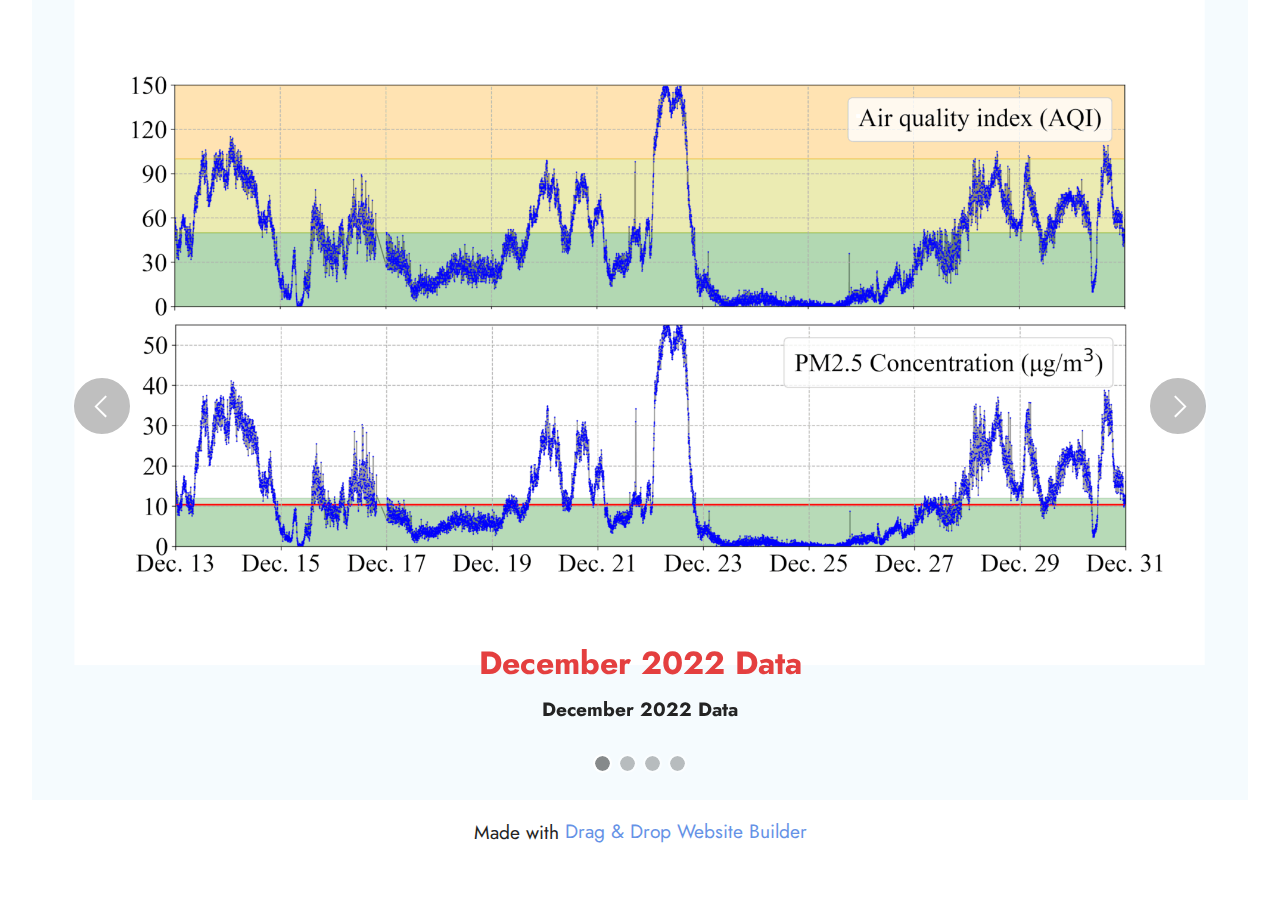
==== commit 8f1e610c: "create github pages" ====
--- a/index.html
+++ b/index.html
@@ -34,11 +34,11 @@
     <div class="container-fluid">
         <div class="row justify-content-center">
             <div class="col-12 col-md-12 col-lg-12">
-                <div class="carousel slide carousel-fade" id="tuwFuNhP82" data-ride="carousel" data-bs-ride="carousel" data-interval="3000" data-bs-interval="3000">
+                <div class="carousel slide carousel-fade" id="tuFDCDnlH6" data-ride="carousel" data-bs-ride="carousel" data-interval="3000" data-bs-interval="3000">
                     <div class="mbr-overlay" style="opacity: 0.1; background-color: rgb(159, 219, 248);">
                     </div>
                     <ol class="carousel-indicators">
-                        <li data-slide-to="0" data-bs-slide-to="0" class="active" data-target="#tuwFuNhP82" data-bs-target="#tuwFuNhP82"></li><li data-slide-to="1" data-bs-slide-to="1" class="" data-target="#tuwFuNhP82" data-bs-target="#tuwFuNhP82"></li><li data-slide-to="2" data-bs-slide-to="2" class="" data-target="#tuwFuNhP82" data-bs-target="#tuwFuNhP82"></li><li data-slide-to="3" data-bs-slide-to="3" class="" data-target="#tuwFuNhP82" data-bs-target="#tuwFuNhP82"></li>
+                        <li data-slide-to="0" data-bs-slide-to="0" class="active" data-target="#tuFDCDnlH6" data-bs-target="#tuFDCDnlH6"></li><li data-slide-to="1" data-bs-slide-to="1" class="" data-target="#tuFDCDnlH6" data-bs-target="#tuFDCDnlH6"></li><li data-slide-to="2" data-bs-slide-to="2" class="" data-target="#tuFDCDnlH6" data-bs-target="#tuFDCDnlH6"></li><li data-slide-to="3" data-bs-slide-to="3" class="" data-target="#tuFDCDnlH6" data-bs-target="#tuFDCDnlH6"></li>
                         
                         
                     </ol>
@@ -87,11 +87,11 @@
                         
                         
                     </div>
-                    <a class="carousel-control carousel-control-prev" role="button" data-slide="prev" data-bs-slide="prev" href="#tuwFuNhP82">
+                    <a class="carousel-control carousel-control-prev" role="button" data-slide="prev" data-bs-slide="prev" href="#tuFDCDnlH6">
                         <span class="mobi-mbri mobi-mbri-arrow-prev" aria-hidden="true"></span>
                         <span class="sr-only visually-hidden">Previous</span>
                     </a>
-                    <a class="carousel-control carousel-control-next" role="button" data-slide="next" data-bs-slide="next" href="#tuwFuNhP82">
+                    <a class="carousel-control carousel-control-next" role="button" data-slide="next" data-bs-slide="next" href="#tuFDCDnlH6">
                         <span class="mobi-mbri mobi-mbri-arrow-next" aria-hidden="true"></span>
                         <span class="sr-only visually-hidden">Next</span>
                     </a>
@@ -99,7 +99,7 @@
             </div>
         </div>
     </div>
-</section><section class="display-7" style="padding: 0;align-items: center;justify-content: center;flex-wrap: wrap;    align-content: center;display: flex;position: relative;height: 4rem;"><a href="https://mobiri.se/2859955" style="flex: 1 1;height: 4rem;position: absolute;width: 100%;z-index: 1;"><img alt="" style="height: 4rem;" src="[data-uri]"></a><p style="margin: 0;text-align: center;" class="display-7">Made with &#8204;</p><a style="z-index:1" href="https://mobirise.com/builder/easiest-website-builder.html">Easiest Website Builder</a></section><script src="assets/bootstrap/js/bootstrap.bundle.min.js"></script>  <script src="assets/smoothscroll/smooth-scroll.js"></script>  <script src="assets/ytplayer/index.js"></script>  <script src="assets/theme/js/script.js"></script>  
+</section><section class="display-7" style="padding: 0;align-items: center;justify-content: center;flex-wrap: wrap;    align-content: center;display: flex;position: relative;height: 4rem;"><a href="https://mobiri.se/2859955" style="flex: 1 1;height: 4rem;position: absolute;width: 100%;z-index: 1;"><img alt="" style="height: 4rem;" src="[data-uri]"></a><p style="margin: 0;text-align: center;" class="display-7">Made with &#8204;</p><a style="z-index:1" href="https://mobirise.com/drag-drop-website-builder.html">Drag & Drop Website Builder</a></section><script src="assets/bootstrap/js/bootstrap.bundle.min.js"></script>  <script src="assets/smoothscroll/smooth-scroll.js"></script>  <script src="assets/ytplayer/index.js"></script>  <script src="assets/theme/js/script.js"></script>  
   
   
  <div id="scrollToTop" class="scrollToTop mbr-arrow-up"><a style="text-align: center;"><i class="mbr-arrow-up-icon mbr-arrow-up-icon-cm cm-icon cm-icon-smallarrow-up"></i></a></div>
--- a/assets/mobirise/css/mbr-additional.css
+++ b/assets/mobirise/css/mbr-additional.css
@@ -833,9 +833,33 @@
 .cid-tsZCsgneED H5 {
   color: #e43f3f;
 }
+.cid-tuFyZHP31X {
+  padding-top: 90px;
+  padding-bottom: 90px;
+  background: linear-gradient(45deg, #e4d295, #ff3366);
+}
+.cid-tuFyZHP31X .mbr-section-subtitle {
+  font-style: italic;
+  letter-spacing: 1rem;
+}
 .cid-tuwEehSNhp {
   background-color: #efefef;
 }
 .cid-tuwEehSNhp img {
   width: auto;
 }
+.cid-tuFzCt9Ztq {
+  padding-top: 0px;
+  padding-bottom: 0px;
+  background: linear-gradient(45deg, #2299aa, #ff9966);
+}
+.cid-tuFzCt9Ztq .mbr-section-subtitle {
+  font-style: italic;
+  letter-spacing: 1rem;
+}
+.cid-tuFzCtICSG {
+  background-color: #efefef;
+}
+.cid-tuFzCtICSG img {
+  width: auto;
+}
--- a/assets/mobirise/css/mbr-additional.css
+++ b/assets/mobirise/css/mbr-additional.css
@@ -833,9 +833,33 @@
 .cid-tsZCsgneED H5 {
   color: #e43f3f;
 }
+.cid-tuFyZHP31X {
+  padding-top: 90px;
+  padding-bottom: 90px;
+  background: linear-gradient(45deg, #e4d295, #ff3366);
+}
+.cid-tuFyZHP31X .mbr-section-subtitle {
+  font-style: italic;
+  letter-spacing: 1rem;
+}
 .cid-tuwEehSNhp {
   background-color: #efefef;
 }
 .cid-tuwEehSNhp img {
   width: auto;
 }
+.cid-tuFzCt9Ztq {
+  padding-top: 0px;
+  padding-bottom: 0px;
+  background: linear-gradient(45deg, #2299aa, #ff9966);
+}
+.cid-tuFzCt9Ztq .mbr-section-subtitle {
+  font-style: italic;
+  letter-spacing: 1rem;
+}
+.cid-tuFzCtICSG {
+  background-color: #efefef;
+}
+.cid-tuFzCtICSG img {
+  width: auto;
+}
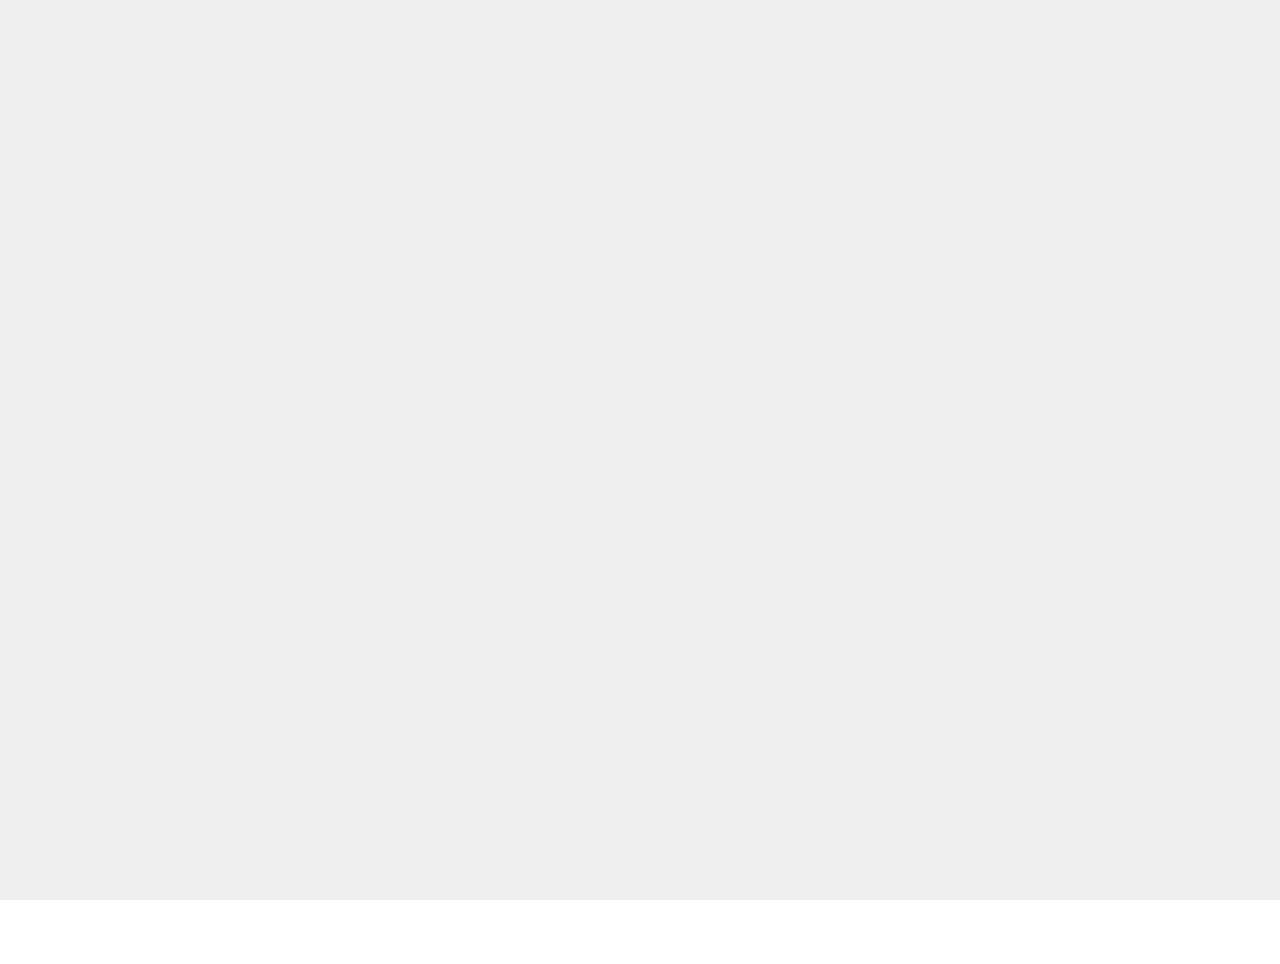
==== commit df72f7f2: "create github pages" ====
--- a/index.html
+++ b/index.html
@@ -11,7 +11,6 @@
   
   
   <title>Home</title>
-  <link rel="stylesheet" href="assets/web/assets/mobirise-icons2/mobirise2.css">
   <link rel="stylesheet" href="assets/bootstrap/css/bootstrap.min.css">
   <link rel="stylesheet" href="assets/bootstrap/css/bootstrap-grid.min.css">
   <link rel="stylesheet" href="assets/bootstrap/css/bootstrap-reboot.min.css">
@@ -27,79 +26,16 @@
 </head>
 <body>
   
-  <section data-bs-version="5.1" class="slider2 cid-tsZCsgneED" id="slider2-1">
-    
+  <section class="mbr-section mbr-section--no-padding cid-tuHpKAj0Yh mbr-fullscreen" id="witsec-html-block-a">
 
-    
-    <div class="container-fluid">
-        <div class="row justify-content-center">
-            <div class="col-12 col-md-12 col-lg-12">
-                <div class="carousel slide carousel-fade" id="tuFDCDnlH6" data-ride="carousel" data-bs-ride="carousel" data-interval="3000" data-bs-interval="3000">
-                    <div class="mbr-overlay" style="opacity: 0.1; background-color: rgb(159, 219, 248);">
-                    </div>
-                    <ol class="carousel-indicators">
-                        <li data-slide-to="0" data-bs-slide-to="0" class="active" data-target="#tuFDCDnlH6" data-bs-target="#tuFDCDnlH6"></li><li data-slide-to="1" data-bs-slide-to="1" class="" data-target="#tuFDCDnlH6" data-bs-target="#tuFDCDnlH6"></li><li data-slide-to="2" data-bs-slide-to="2" class="" data-target="#tuFDCDnlH6" data-bs-target="#tuFDCDnlH6"></li><li data-slide-to="3" data-bs-slide-to="3" class="" data-target="#tuFDCDnlH6" data-bs-target="#tuFDCDnlH6"></li>
-                        
-                        
-                    </ol>
-                    <div class="carousel-inner">
-                        <div class="carousel-item slider-image item active">
-                            <div class="item-wrapper">
-                                <img class="d-block w-100" src="assets/images/2-1900x1342.png" alt="Mobirise Website Builder" data-slide-to="1" data-bs-slide-to="1">
-                                <div class="carousel-caption d-none d-md-block">
-                                    <h5 class="mbr-section-subtitle mbr-fonts-style display-5">
-                                        <strong>December 2022 Data</strong></h5>
-                                    <p class="mbr-section-text mbr-fonts-style display-7"><strong>
-                                        December 2022 Data</strong></p>
-                                </div>
-                            </div>
-                        </div><div class="carousel-item slider-image item">
-                            <div class="item-wrapper">
-                                <img class="d-block w-100" src="assets/images/1-1900x1340.png" alt="Mobirise Website Builder" data-slide-to="2" data-bs-slide-to="2">
-                                <div class="carousel-caption d-none d-md-block">
-                                    <h5 class="mbr-section-subtitle mbr-fonts-style display-5">
-                                        <strong>August 2022 Data</strong></h5>
-                                    <p class="mbr-section-text mbr-fonts-style display-7"><strong>
-                                        August 2022 Data</strong></p>
-                                </div>
-                            </div>
-                        </div><div class="carousel-item slider-image item">
-                            <div class="item-wrapper">
-                                <img class="d-block w-100" src="assets/images/3-1900x1342.png" alt="Mobirise Website Builder" data-slide-to="3" data-bs-slide-to="3">
-                                <div class="carousel-caption d-none d-md-block">
-                                    <h5 class="mbr-section-subtitle mbr-fonts-style display-5">
-                                        <strong>July 2022 Data</strong></h5>
-                                    <p class="mbr-section-text mbr-fonts-style display-7"><strong>
-                                        July 2022 Data</strong></p>
-                                </div>
-                            </div>
-                        </div><div class="carousel-item slider-image item">
-                            <div class="item-wrapper">
-                                <img class="d-block w-100" src="assets/images/4-1900x1342.png" alt="Mobirise Website Builder" data-slide-to="4" data-bs-slide-to="4">
-                                <div class="carousel-caption d-none d-md-block">
-                                    <h5 class="mbr-section-subtitle mbr-fonts-style display-5">
-                                        <strong>Last Week Data</strong></h5>
-                                    <p class="mbr-section-text mbr-fonts-style display-7"><strong>
-                                        Last Week Data</strong></p>
-                                </div>
-                            </div>
-                        </div>
-                        
-                        
-                    </div>
-                    <a class="carousel-control carousel-control-prev" role="button" data-slide="prev" data-bs-slide="prev" href="#tuFDCDnlH6">
-                        <span class="mobi-mbri mobi-mbri-arrow-prev" aria-hidden="true"></span>
-                        <span class="sr-only visually-hidden">Previous</span>
-                    </a>
-                    <a class="carousel-control carousel-control-next" role="button" data-slide="next" data-bs-slide="next" href="#tuFDCDnlH6">
-                        <span class="mobi-mbri mobi-mbri-arrow-next" aria-hidden="true"></span>
-                        <span class="sr-only visually-hidden">Next</span>
-                    </a>
-                </div>
-            </div>
-        </div>
-    </div>
-</section><section class="display-7" style="padding: 0;align-items: center;justify-content: center;flex-wrap: wrap;    align-content: center;display: flex;position: relative;height: 4rem;"><a href="https://mobiri.se/2859955" style="flex: 1 1;height: 4rem;position: absolute;width: 100%;z-index: 1;"><img alt="" style="height: 4rem;" src="[data-uri]"></a><p style="margin: 0;text-align: center;" class="display-7">Made with &#8204;</p><a style="z-index:1" href="https://mobirise.com/drag-drop-website-builder.html">Drag & Drop Website Builder</a></section><script src="assets/bootstrap/js/bootstrap.bundle.min.js"></script>  <script src="assets/smoothscroll/smooth-scroll.js"></script>  <script src="assets/ytplayer/index.js"></script>  <script src="assets/theme/js/script.js"></script>  
+
+
+
+
+<!-- Place your own code below -->
+<div class="tableauPlaceholder" id="viz1675332389126" style="position: relative"><noscript><a href="#"><img alt="Story 1 " src="https://public.tableau.com/static/images/Bo/Book1_16751727838150/Story1/1_rss.png" style="border: none" mbr-media="uname__23" mbr-media-simple="true" mbr-on-click="uname__24"></a></noscript><object class="tableauViz" style="display:none;"><param name="host_url" value="https%3A%2F%2Fpublic.tableau.com%2F"> <param name="embed_code_version" value="3"> <param name="site_root" value=""><param name="name" value="Book1_16751727838150/Story1"><param name="tabs" value="no"><param name="toolbar" value="yes"><param name="static_image" value="https://public.tableau.com/static/images/Bo/Book1_16751727838150/Story1/1.png"> <param name="animate_transition" value="yes"><param name="display_static_image" value="yes"><param name="display_spinner" value="yes"><param name="display_overlay" value="yes"><param name="display_count" value="yes"><param name="language" value="en-US"><param name="filter" value="publish=yes"></object></div>                <script type='text/javascript'>                    var divElement = document.getElementById('viz1675332389126');                    var vizElement = divElement.getElementsByTagName('object')[0];                    vizElement.style.width='100%';vizElement.style.height=(divElement.offsetWidth*0.75)+'px';                    var scriptElement = document.createElement('script');                    scriptElement.src = 'https://public.tableau.com/javascripts/api/viz_v1.js';                    vizElement.parentNode.insertBefore(scriptElement, vizElement);                </script><!-- Place your own code above -->
+
+</section><section class="display-7" style="padding: 0;align-items: center;justify-content: center;flex-wrap: wrap;    align-content: center;display: flex;position: relative;height: 4rem;"><a href="https://mobiri.se/2859955" style="flex: 1 1;height: 4rem;position: absolute;width: 100%;z-index: 1;"><img alt="" style="height: 4rem;" src="[data-uri]"></a><p style="margin: 0;text-align: center;" class="display-7">Built with &#8204;</p><a style="z-index:1" href="https://mobirise.com/html-builder.html">HTML Website Generator</a></section><script src="assets/bootstrap/js/bootstrap.bundle.min.js"></script>  <script src="assets/smoothscroll/smooth-scroll.js"></script>  <script src="assets/ytplayer/index.js"></script>  <script src="assets/theme/js/script.js"></script>  
   
   
  <div id="scrollToTop" class="scrollToTop mbr-arrow-up"><a style="text-align: center;"><i class="mbr-arrow-up-icon mbr-arrow-up-icon-cm cm-icon cm-icon-smallarrow-up"></i></a></div>
--- a/assets/mobirise/css/mbr-additional.css
+++ b/assets/mobirise/css/mbr-additional.css
@@ -702,164 +702,9 @@
 a {
   transition: color 0.6s;
 }
-.cid-tsZCsgneED {
-  padding-top: 0rem;
-  padding-bottom: 0rem;
-  background-color: #ffffff;
-}
-@media (min-width: 992px) {
-  .cid-tsZCsgneED .carousel {
-    min-height: 800px;
-  }
-  .cid-tsZCsgneED .carousel img {
-    max-height: 800px;
-    object-fit: contain;
-  }
-}
-@media (max-width: 991px) and (min-width: 768px) {
-  .cid-tsZCsgneED .carousel {
-    min-height: 520px;
-  }
-  .cid-tsZCsgneED .carousel img {
-    max-height: 520px;
-    object-fit: contain;
-  }
-}
-@media (max-width: 767px) {
-  .cid-tsZCsgneED .carousel {
-    min-height: 440px;
-  }
-  .cid-tsZCsgneED .carousel img {
-    max-height: 440px;
-    object-fit: contain;
-  }
-  .cid-tsZCsgneED .container .carousel-control {
-    margin-bottom: 0;
-  }
-  .cid-tsZCsgneED .content-slider-wrap {
-    width: 100% !important;
-  }
-}
-.cid-tsZCsgneED .carousel,
-.cid-tsZCsgneED .carousel-inner {
-  display: flex;
-  align-items: center;
-}
-.cid-tsZCsgneED .item-wrapper {
-  width: 100%;
-}
-.cid-tsZCsgneED .carousel-caption {
-  bottom: 40px;
-}
-.cid-tsZCsgneED .carousel-control:hover {
-  background: #1b1b1b;
-  color: #fff;
-  opacity: 1;
-}
-.cid-tsZCsgneED .mobi-mbri-arrow-next {
-  margin-left: 5px;
-}
-.cid-tsZCsgneED .mobi-mbri-arrow-prev {
-  margin-right: 5px;
-}
-.cid-tsZCsgneED .container .carousel-indicators {
-  margin-bottom: 3px;
-}
-.cid-tsZCsgneED .carousel-control {
-  top: 50%;
-  width: 60px;
-  height: 60px;
-  margin-top: -1.5rem;
-  font-size: 22px;
-  background-color: rgba(0, 0, 0, 0.5);
-  border: 2px solid #fff;
-  border-radius: 50%;
-  transition: all 0.3s;
-}
-.cid-tsZCsgneED .carousel-control.carousel-control-prev {
-  left: 0;
-  margin-left: 2.5rem;
-}
-.cid-tsZCsgneED .carousel-control.carousel-control-next {
-  right: 0;
-  margin-right: 2.5rem;
-}
-@media (max-width: 767px) {
-  .cid-tsZCsgneED .carousel-control {
-    top: auto;
-    bottom: 1rem;
-  }
-}
-.cid-tsZCsgneED .carousel-indicators {
-  position: absolute;
-  bottom: 0;
-  margin-bottom: 1.5rem !important;
-}
-.cid-tsZCsgneED .carousel-indicators li {
-  max-width: 15px;
-  height: 15px;
-  width: 15px;
-  max-height: 15px;
-  margin: 3px;
-  background-color: rgba(0, 0, 0, 0.5);
-  border: 2px solid #fff;
-  border-radius: 50%;
-  opacity: 0.5;
-  transition: all 0.3s;
-}
-.cid-tsZCsgneED .carousel-indicators li.active,
-.cid-tsZCsgneED .carousel-indicators li:hover {
-  opacity: 0.9;
-}
-.cid-tsZCsgneED .carousel-indicators li::after,
-.cid-tsZCsgneED .carousel-indicators li::before {
-  content: none;
-}
-.cid-tsZCsgneED .carousel-indicators.ie-fix {
-  left: 50%;
-  display: block;
-  width: 60%;
-  margin-left: -30%;
-  text-align: center;
-}
-@media (max-width: 768px) {
-  .cid-tsZCsgneED .carousel-indicators {
-    display: none !important;
-  }
-}
-.cid-tsZCsgneED P {
-  color: #232323;
-}
-.cid-tsZCsgneED H5 {
-  color: #e43f3f;
-}
-.cid-tuFyZHP31X {
-  padding-top: 90px;
-  padding-bottom: 90px;
-  background: linear-gradient(45deg, #e4d295, #ff3366);
-}
-.cid-tuFyZHP31X .mbr-section-subtitle {
-  font-style: italic;
-  letter-spacing: 1rem;
-}
-.cid-tuwEehSNhp {
+.cid-tuHpKAj0Yh {
   background-color: #efefef;
 }
-.cid-tuwEehSNhp img {
+.cid-tuHpKAj0Yh img {
   width: auto;
 }
-.cid-tuFzCt9Ztq {
-  padding-top: 0px;
-  padding-bottom: 0px;
-  background: linear-gradient(45deg, #2299aa, #ff9966);
-}
-.cid-tuFzCt9Ztq .mbr-section-subtitle {
-  font-style: italic;
-  letter-spacing: 1rem;
-}
-.cid-tuFzCtICSG {
-  background-color: #efefef;
-}
-.cid-tuFzCtICSG img {
-  width: auto;
-}
--- a/assets/mobirise/css/mbr-additional.css
+++ b/assets/mobirise/css/mbr-additional.css
@@ -702,164 +702,9 @@
 a {
   transition: color 0.6s;
 }
-.cid-tsZCsgneED {
-  padding-top: 0rem;
-  padding-bottom: 0rem;
-  background-color: #ffffff;
-}
-@media (min-width: 992px) {
-  .cid-tsZCsgneED .carousel {
-    min-height: 800px;
-  }
-  .cid-tsZCsgneED .carousel img {
-    max-height: 800px;
-    object-fit: contain;
-  }
-}
-@media (max-width: 991px) and (min-width: 768px) {
-  .cid-tsZCsgneED .carousel {
-    min-height: 520px;
-  }
-  .cid-tsZCsgneED .carousel img {
-    max-height: 520px;
-    object-fit: contain;
-  }
-}
-@media (max-width: 767px) {
-  .cid-tsZCsgneED .carousel {
-    min-height: 440px;
-  }
-  .cid-tsZCsgneED .carousel img {
-    max-height: 440px;
-    object-fit: contain;
-  }
-  .cid-tsZCsgneED .container .carousel-control {
-    margin-bottom: 0;
-  }
-  .cid-tsZCsgneED .content-slider-wrap {
-    width: 100% !important;
-  }
-}
-.cid-tsZCsgneED .carousel,
-.cid-tsZCsgneED .carousel-inner {
-  display: flex;
-  align-items: center;
-}
-.cid-tsZCsgneED .item-wrapper {
-  width: 100%;
-}
-.cid-tsZCsgneED .carousel-caption {
-  bottom: 40px;
-}
-.cid-tsZCsgneED .carousel-control:hover {
-  background: #1b1b1b;
-  color: #fff;
-  opacity: 1;
-}
-.cid-tsZCsgneED .mobi-mbri-arrow-next {
-  margin-left: 5px;
-}
-.cid-tsZCsgneED .mobi-mbri-arrow-prev {
-  margin-right: 5px;
-}
-.cid-tsZCsgneED .container .carousel-indicators {
-  margin-bottom: 3px;
-}
-.cid-tsZCsgneED .carousel-control {
-  top: 50%;
-  width: 60px;
-  height: 60px;
-  margin-top: -1.5rem;
-  font-size: 22px;
-  background-color: rgba(0, 0, 0, 0.5);
-  border: 2px solid #fff;
-  border-radius: 50%;
-  transition: all 0.3s;
-}
-.cid-tsZCsgneED .carousel-control.carousel-control-prev {
-  left: 0;
-  margin-left: 2.5rem;
-}
-.cid-tsZCsgneED .carousel-control.carousel-control-next {
-  right: 0;
-  margin-right: 2.5rem;
-}
-@media (max-width: 767px) {
-  .cid-tsZCsgneED .carousel-control {
-    top: auto;
-    bottom: 1rem;
-  }
-}
-.cid-tsZCsgneED .carousel-indicators {
-  position: absolute;
-  bottom: 0;
-  margin-bottom: 1.5rem !important;
-}
-.cid-tsZCsgneED .carousel-indicators li {
-  max-width: 15px;
-  height: 15px;
-  width: 15px;
-  max-height: 15px;
-  margin: 3px;
-  background-color: rgba(0, 0, 0, 0.5);
-  border: 2px solid #fff;
-  border-radius: 50%;
-  opacity: 0.5;
-  transition: all 0.3s;
-}
-.cid-tsZCsgneED .carousel-indicators li.active,
-.cid-tsZCsgneED .carousel-indicators li:hover {
-  opacity: 0.9;
-}
-.cid-tsZCsgneED .carousel-indicators li::after,
-.cid-tsZCsgneED .carousel-indicators li::before {
-  content: none;
-}
-.cid-tsZCsgneED .carousel-indicators.ie-fix {
-  left: 50%;
-  display: block;
-  width: 60%;
-  margin-left: -30%;
-  text-align: center;
-}
-@media (max-width: 768px) {
-  .cid-tsZCsgneED .carousel-indicators {
-    display: none !important;
-  }
-}
-.cid-tsZCsgneED P {
-  color: #232323;
-}
-.cid-tsZCsgneED H5 {
-  color: #e43f3f;
-}
-.cid-tuFyZHP31X {
-  padding-top: 90px;
-  padding-bottom: 90px;
-  background: linear-gradient(45deg, #e4d295, #ff3366);
-}
-.cid-tuFyZHP31X .mbr-section-subtitle {
-  font-style: italic;
-  letter-spacing: 1rem;
-}
-.cid-tuwEehSNhp {
+.cid-tuHpKAj0Yh {
   background-color: #efefef;
 }
-.cid-tuwEehSNhp img {
+.cid-tuHpKAj0Yh img {
   width: auto;
 }
-.cid-tuFzCt9Ztq {
-  padding-top: 0px;
-  padding-bottom: 0px;
-  background: linear-gradient(45deg, #2299aa, #ff9966);
-}
-.cid-tuFzCt9Ztq .mbr-section-subtitle {
-  font-style: italic;
-  letter-spacing: 1rem;
-}
-.cid-tuFzCtICSG {
-  background-color: #efefef;
-}
-.cid-tuFzCtICSG img {
-  width: auto;
-}
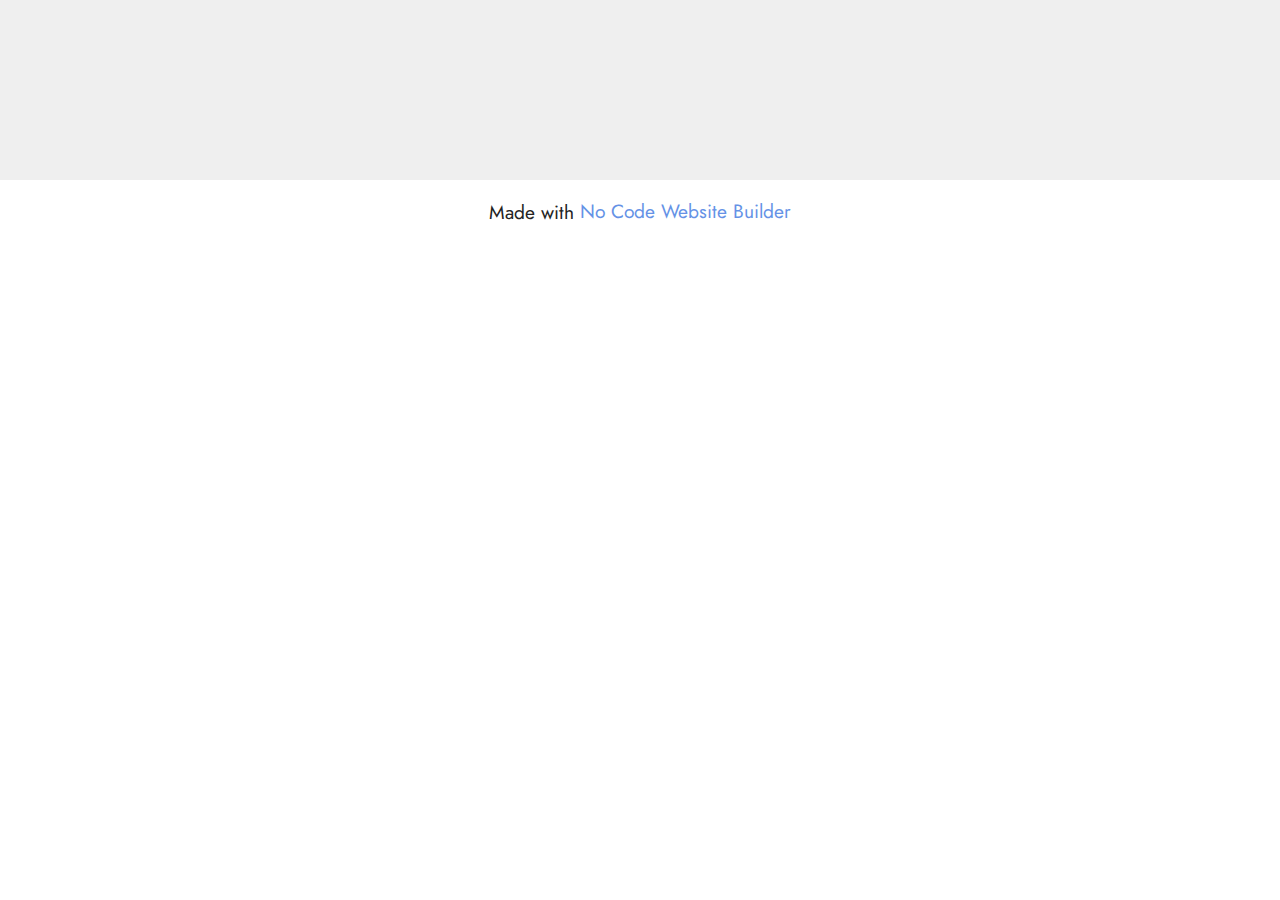
==== commit 32bb43c3: "create github pages" ====
--- a/index.html
+++ b/index.html
@@ -26,16 +26,17 @@
 </head>
 <body>
   
-  <section class="mbr-section mbr-section--no-padding cid-tuHpKAj0Yh mbr-fullscreen" id="witsec-html-block-a">
+  <section class="mbr-section mbr-section--no-padding cid-tuHpKAj0Yh" id="witsec-html-block-a">
 
 
 
 
 
 <!-- Place your own code below -->
-<div class="tableauPlaceholder" id="viz1675332389126" style="position: relative"><noscript><a href="#"><img alt="Story 1 " src="https://public.tableau.com/static/images/Bo/Book1_16751727838150/Story1/1_rss.png" style="border: none" mbr-media="uname__23" mbr-media-simple="true" mbr-on-click="uname__24"></a></noscript><object class="tableauViz" style="display:none;"><param name="host_url" value="https%3A%2F%2Fpublic.tableau.com%2F"> <param name="embed_code_version" value="3"> <param name="site_root" value=""><param name="name" value="Book1_16751727838150/Story1"><param name="tabs" value="no"><param name="toolbar" value="yes"><param name="static_image" value="https://public.tableau.com/static/images/Bo/Book1_16751727838150/Story1/1.png"> <param name="animate_transition" value="yes"><param name="display_static_image" value="yes"><param name="display_spinner" value="yes"><param name="display_overlay" value="yes"><param name="display_count" value="yes"><param name="language" value="en-US"><param name="filter" value="publish=yes"></object></div>                <script type='text/javascript'>                    var divElement = document.getElementById('viz1675332389126');                    var vizElement = divElement.getElementsByTagName('object')[0];                    vizElement.style.width='100%';vizElement.style.height=(divElement.offsetWidth*0.75)+'px';                    var scriptElement = document.createElement('script');                    scriptElement.src = 'https://public.tableau.com/javascripts/api/viz_v1.js';                    vizElement.parentNode.insertBefore(scriptElement, vizElement);                </script><!-- Place your own code above -->
+<div class="tableauPlaceholder" id="viz1675332656322" style="position: relative"><noscript><a href="#"><img alt="Story 1 " src="https://public.tableau.com/static/images/Bo/Book1_16751727838150/Story1/1_rss.png" style="border: none" mbr-media="uname__23" mbr-media-simple="true" mbr-on-click="uname__24"></a></noscript><object class="tableauViz" style="display:none;"><param name="host_url" value="https%3A%2F%2Fpublic.tableau.com%2F"> <param name="embed_code_version" value="3"> <param name="site_root" value=""><param name="name" value="Book1_16751727838150/Story1"><param name="tabs" value="no"><param name="toolbar" value="yes"><param name="static_image" value="https://public.tableau.com/static/images/Bo/Book1_16751727838150/Story1/1.png"> <param name="animate_transition" value="yes"><param name="display_static_image" value="yes"><param name="display_spinner" value="yes"><param name="display_overlay" value="yes"><param name="display_count" value="yes"><param name="language" value="en-US"><param name="filter" value="publish=yes"></object></div>                <script type='text/javascript'>                    var divElement = document.getElementById('viz1675332656322');                    var vizElement = divElement.getElementsByTagName('object')[0];                    vizElement.style.width='100%';vizElement.style.height=(divElement.offsetWidth*0.75)+'px';                    var scriptElement = document.createElement('script');                    scriptElement.src = 'https://public.tableau.com/javascripts/api/viz_v1.js';                    vizElement.parentNode.insertBefore(scriptElement, vizElement);                </script>
+<!-- Place your own code above -->
 
-</section><section class="display-7" style="padding: 0;align-items: center;justify-content: center;flex-wrap: wrap;    align-content: center;display: flex;position: relative;height: 4rem;"><a href="https://mobiri.se/2859955" style="flex: 1 1;height: 4rem;position: absolute;width: 100%;z-index: 1;"><img alt="" style="height: 4rem;" src="[data-uri]"></a><p style="margin: 0;text-align: center;" class="display-7">Built with &#8204;</p><a style="z-index:1" href="https://mobirise.com/html-builder.html">HTML Website Generator</a></section><script src="assets/bootstrap/js/bootstrap.bundle.min.js"></script>  <script src="assets/smoothscroll/smooth-scroll.js"></script>  <script src="assets/ytplayer/index.js"></script>  <script src="assets/theme/js/script.js"></script>  
+</section><section class="display-7" style="padding: 0;align-items: center;justify-content: center;flex-wrap: wrap;    align-content: center;display: flex;position: relative;height: 4rem;"><a href="https://mobiri.se/2859955" style="flex: 1 1;height: 4rem;position: absolute;width: 100%;z-index: 1;"><img alt="" style="height: 4rem;" src="[data-uri]"></a><p style="margin: 0;text-align: center;" class="display-7">Made with &#8204;</p><a style="z-index:1" href="https://mobirise.com/builder/no-code-website-builder.html">No Code Website Builder</a></section><script src="assets/bootstrap/js/bootstrap.bundle.min.js"></script>  <script src="assets/smoothscroll/smooth-scroll.js"></script>  <script src="assets/ytplayer/index.js"></script>  <script src="assets/theme/js/script.js"></script>  
   
   
  <div id="scrollToTop" class="scrollToTop mbr-arrow-up"><a style="text-align: center;"><i class="mbr-arrow-up-icon mbr-arrow-up-icon-cm cm-icon cm-icon-smallarrow-up"></i></a></div>
--- a/assets/mobirise/css/mbr-additional.css
+++ b/assets/mobirise/css/mbr-additional.css
@@ -703,6 +703,8 @@
   transition: color 0.6s;
 }
 .cid-tuHpKAj0Yh {
+  padding-top: 90px;
+  padding-bottom: 90px;
   background-color: #efefef;
 }
 .cid-tuHpKAj0Yh img {
--- a/assets/mobirise/css/mbr-additional.css
+++ b/assets/mobirise/css/mbr-additional.css
@@ -703,6 +703,8 @@
   transition: color 0.6s;
 }
 .cid-tuHpKAj0Yh {
+  padding-top: 90px;
+  padding-bottom: 90px;
   background-color: #efefef;
 }
 .cid-tuHpKAj0Yh img {
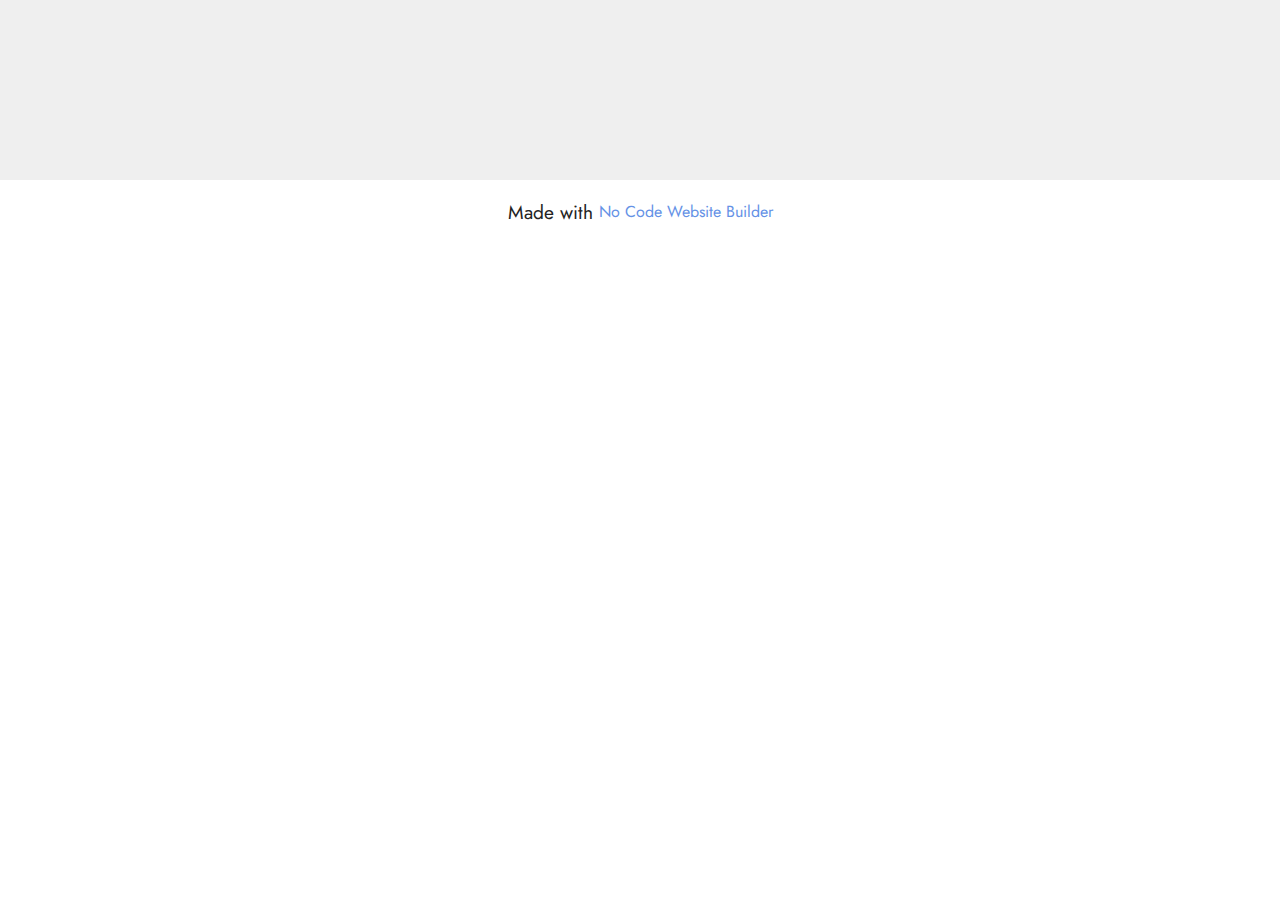
==== commit e3952819: "Update index.html" ====
--- a/index.html
+++ b/index.html
@@ -36,10 +36,10 @@
 <div class="tableauPlaceholder" id="viz1675332656322" style="position: relative"><noscript><a href="#"><img alt="Story 1 " src="https://public.tableau.com/static/images/Bo/Book1_16751727838150/Story1/1_rss.png" style="border: none" mbr-media="uname__23" mbr-media-simple="true" mbr-on-click="uname__24"></a></noscript><object class="tableauViz" style="display:none;"><param name="host_url" value="https%3A%2F%2Fpublic.tableau.com%2F"> <param name="embed_code_version" value="3"> <param name="site_root" value=""><param name="name" value="Book1_16751727838150/Story1"><param name="tabs" value="no"><param name="toolbar" value="yes"><param name="static_image" value="https://public.tableau.com/static/images/Bo/Book1_16751727838150/Story1/1.png"> <param name="animate_transition" value="yes"><param name="display_static_image" value="yes"><param name="display_spinner" value="yes"><param name="display_overlay" value="yes"><param name="display_count" value="yes"><param name="language" value="en-US"><param name="filter" value="publish=yes"></object></div>                <script type='text/javascript'>                    var divElement = document.getElementById('viz1675332656322');                    var vizElement = divElement.getElementsByTagName('object')[0];                    vizElement.style.width='100%';vizElement.style.height=(divElement.offsetWidth*0.75)+'px';                    var scriptElement = document.createElement('script');                    scriptElement.src = 'https://public.tableau.com/javascripts/api/viz_v1.js';                    vizElement.parentNode.insertBefore(scriptElement, vizElement);                </script>
 <!-- Place your own code above -->
 
-</section><section class="display-7" style="padding: 0;align-items: center;justify-content: center;flex-wrap: wrap;    align-content: center;display: flex;position: relative;height: 4rem;"><a href="https://mobiri.se/2859955" style="flex: 1 1;height: 4rem;position: absolute;width: 100%;z-index: 1;"><img alt="" style="height: 4rem;" src="[data-uri]"></a><p style="margin: 0;text-align: center;" class="display-7">Made with &#8204;</p><a style="z-index:1" href="https://mobirise.com/builder/no-code-website-builder.html">No Code Website Builder</a></section><script src="assets/bootstrap/js/bootstrap.bundle.min.js"></script>  <script src="assets/smoothscroll/smooth-scroll.js"></script>  <script src="assets/ytplayer/index.js"></script>  <script src="assets/theme/js/script.js"></script>  
+</section><section class="display:none" style="padding: 0;align-items: center;justify-content: center;flex-wrap: wrap;    align-content: center;display: flex;position: relative;height: 4rem;"><a href="https://mobiri.se/2859955" style="flex: 1 1;height: 4rem;position: absolute;width: 100%;z-index: 1;"><img alt="" style="height: 4rem;" src="[data-uri]"></a><p style="margin: 0;text-align: center;" class="display-7">Made with &#8204;</p><a style="z-index:1" href="https://mobirise.com/builder/no-code-website-builder.html">No Code Website Builder</a></section><script src="assets/bootstrap/js/bootstrap.bundle.min.js"></script>  <script src="assets/smoothscroll/smooth-scroll.js"></script>  <script src="assets/ytplayer/index.js"></script>  <script src="assets/theme/js/script.js"></script>  
   
   
  <div id="scrollToTop" class="scrollToTop mbr-arrow-up"><a style="text-align: center;"><i class="mbr-arrow-up-icon mbr-arrow-up-icon-cm cm-icon cm-icon-smallarrow-up"></i></a></div>
     <input name="animation" type="hidden">
   </body>
-</html>+</html>
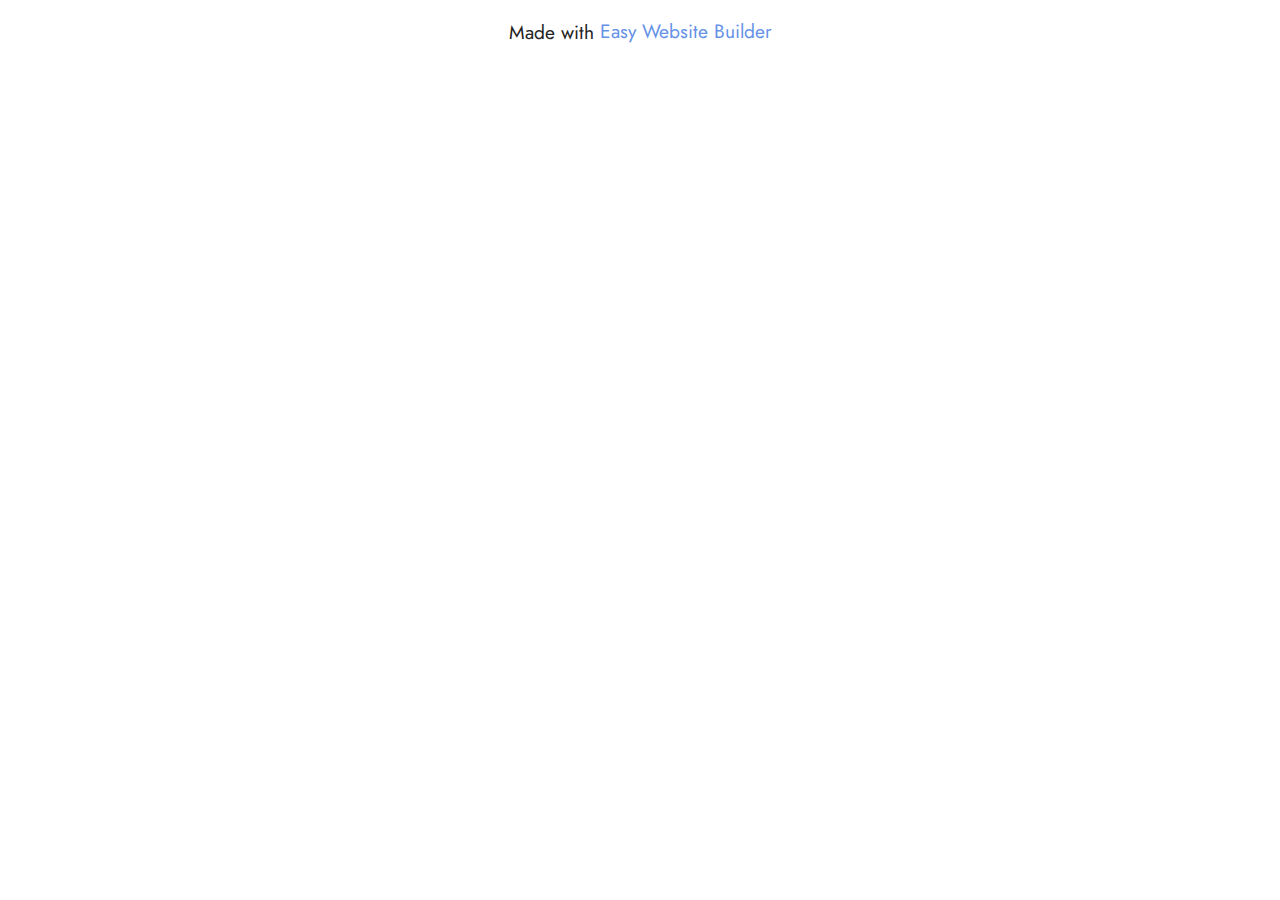
==== commit e0e9388d: "create github pages" ====
--- a/index.html
+++ b/index.html
@@ -36,10 +36,10 @@
 <div class="tableauPlaceholder" id="viz1675332656322" style="position: relative"><noscript><a href="#"><img alt="Story 1 " src="https://public.tableau.com/static/images/Bo/Book1_16751727838150/Story1/1_rss.png" style="border: none" mbr-media="uname__23" mbr-media-simple="true" mbr-on-click="uname__24"></a></noscript><object class="tableauViz" style="display:none;"><param name="host_url" value="https%3A%2F%2Fpublic.tableau.com%2F"> <param name="embed_code_version" value="3"> <param name="site_root" value=""><param name="name" value="Book1_16751727838150/Story1"><param name="tabs" value="no"><param name="toolbar" value="yes"><param name="static_image" value="https://public.tableau.com/static/images/Bo/Book1_16751727838150/Story1/1.png"> <param name="animate_transition" value="yes"><param name="display_static_image" value="yes"><param name="display_spinner" value="yes"><param name="display_overlay" value="yes"><param name="display_count" value="yes"><param name="language" value="en-US"><param name="filter" value="publish=yes"></object></div>                <script type='text/javascript'>                    var divElement = document.getElementById('viz1675332656322');                    var vizElement = divElement.getElementsByTagName('object')[0];                    vizElement.style.width='100%';vizElement.style.height=(divElement.offsetWidth*0.75)+'px';                    var scriptElement = document.createElement('script');                    scriptElement.src = 'https://public.tableau.com/javascripts/api/viz_v1.js';                    vizElement.parentNode.insertBefore(scriptElement, vizElement);                </script>
 <!-- Place your own code above -->
 
-</section><section class="display:none" style="padding: 0;align-items: center;justify-content: center;flex-wrap: wrap;    align-content: center;display: flex;position: relative;height: 4rem;"><a href="https://mobiri.se/2859955" style="flex: 1 1;height: 4rem;position: absolute;width: 100%;z-index: 1;"><img alt="" style="height: 4rem;" src="[data-uri]"></a><p style="margin: 0;text-align: center;" class="display-7">Made with &#8204;</p><a style="z-index:1" href="https://mobirise.com/builder/no-code-website-builder.html">No Code Website Builder</a></section><script src="assets/bootstrap/js/bootstrap.bundle.min.js"></script>  <script src="assets/smoothscroll/smooth-scroll.js"></script>  <script src="assets/ytplayer/index.js"></script>  <script src="assets/theme/js/script.js"></script>  
+</section><section class="display-7" style="padding: 0;align-items: center;justify-content: center;flex-wrap: wrap;    align-content: center;display: flex;position: relative;height: 4rem;"><a href="https://mobiri.se/2859955" style="flex: 1 1;height: 4rem;position: absolute;width: 100%;z-index: 1;"><img alt="" style="height: 4rem;" src="[data-uri]"></a><p style="margin: 0;text-align: center;" class="display-7">Made with &#8204;</p><a style="z-index:1" href="https://mobirise.com/builder/easiest-website-builder.html">Easy Website Builder</a></section><script src="assets/bootstrap/js/bootstrap.bundle.min.js"></script>  <script src="assets/smoothscroll/smooth-scroll.js"></script>  <script src="assets/ytplayer/index.js"></script>  <script src="assets/theme/js/script.js"></script>  
   
   
  <div id="scrollToTop" class="scrollToTop mbr-arrow-up"><a style="text-align: center;"><i class="mbr-arrow-up-icon mbr-arrow-up-icon-cm cm-icon cm-icon-smallarrow-up"></i></a></div>
     <input name="animation" type="hidden">
   </body>
-</html>
+</html>--- a/assets/mobirise/css/mbr-additional.css
+++ b/assets/mobirise/css/mbr-additional.css
@@ -703,8 +703,8 @@
   transition: color 0.6s;
 }
 .cid-tuHpKAj0Yh {
-  padding-top: 90px;
-  padding-bottom: 90px;
+  padding-top: 0px;
+  padding-bottom: 0px;
   background-color: #efefef;
 }
 .cid-tuHpKAj0Yh img {
--- a/assets/mobirise/css/mbr-additional.css
+++ b/assets/mobirise/css/mbr-additional.css
@@ -703,8 +703,8 @@
   transition: color 0.6s;
 }
 .cid-tuHpKAj0Yh {
-  padding-top: 90px;
-  padding-bottom: 90px;
+  padding-top: 0px;
+  padding-bottom: 0px;
   background-color: #efefef;
 }
 .cid-tuHpKAj0Yh img {
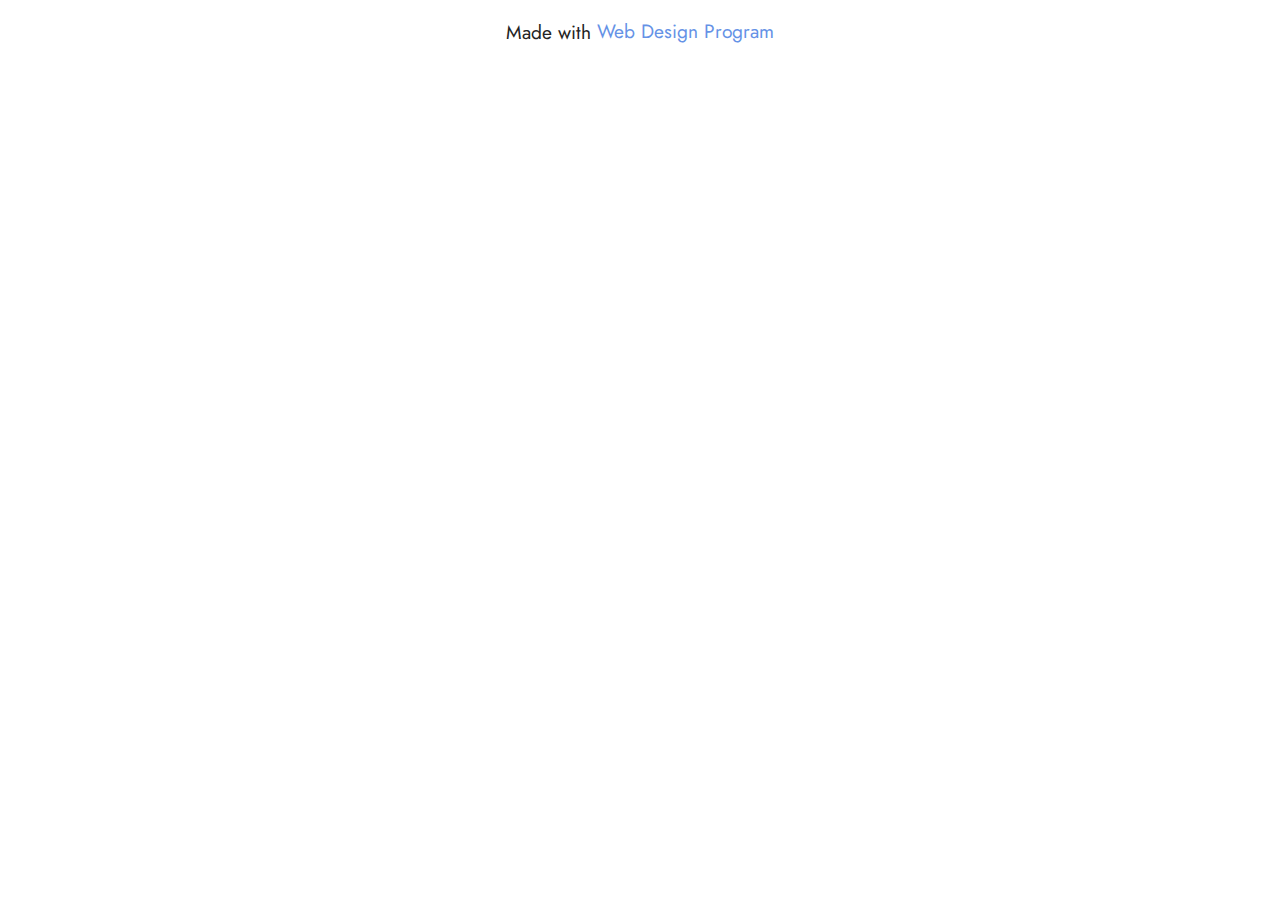
==== commit ce6f54c2: "create github pages" ====
--- a/index.html
+++ b/index.html
@@ -33,10 +33,9 @@
 
 
 <!-- Place your own code below -->
-<div class="tableauPlaceholder" id="viz1675332656322" style="position: relative"><noscript><a href="#"><img alt="Story 1 " src="https://public.tableau.com/static/images/Bo/Book1_16751727838150/Story1/1_rss.png" style="border: none" mbr-media="uname__23" mbr-media-simple="true" mbr-on-click="uname__24"></a></noscript><object class="tableauViz" style="display:none;"><param name="host_url" value="https%3A%2F%2Fpublic.tableau.com%2F"> <param name="embed_code_version" value="3"> <param name="site_root" value=""><param name="name" value="Book1_16751727838150/Story1"><param name="tabs" value="no"><param name="toolbar" value="yes"><param name="static_image" value="https://public.tableau.com/static/images/Bo/Book1_16751727838150/Story1/1.png"> <param name="animate_transition" value="yes"><param name="display_static_image" value="yes"><param name="display_spinner" value="yes"><param name="display_overlay" value="yes"><param name="display_count" value="yes"><param name="language" value="en-US"><param name="filter" value="publish=yes"></object></div>                <script type='text/javascript'>                    var divElement = document.getElementById('viz1675332656322');                    var vizElement = divElement.getElementsByTagName('object')[0];                    vizElement.style.width='100%';vizElement.style.height=(divElement.offsetWidth*0.75)+'px';                    var scriptElement = document.createElement('script');                    scriptElement.src = 'https://public.tableau.com/javascripts/api/viz_v1.js';                    vizElement.parentNode.insertBefore(scriptElement, vizElement);                </script>
-<!-- Place your own code above -->
+<div class="tableauPlaceholder" id="viz1675700141270" style="position: relative"><noscript><a href="#"><img alt="Story 2 " src="https://public.tableau.com/static/images/li/liveDataFromGD/Story2/1_rss.png" style="border: none" mbr-media="uname__23" mbr-media-simple="true" mbr-on-click="uname__24"></a></noscript><object class="tableauViz" style="display:none;"><param name="host_url" value="https%3A%2F%2Fpublic.tableau.com%2F"> <param name="embed_code_version" value="3"> <param name="site_root" value=""><param name="name" value="liveDataFromGD/Story2"><param name="tabs" value="no"><param name="toolbar" value="yes"><param name="static_image" value="https://public.tableau.com/static/images/li/liveDataFromGD/Story2/1.png"> <param name="animate_transition" value="yes"><param name="display_static_image" value="yes"><param name="display_spinner" value="yes"><param name="display_overlay" value="yes"><param name="display_count" value="yes"><param name="language" value="en-US"><param name="filter" value="publish=yes"></object></div>                <script type='text/javascript'>                    var divElement = document.getElementById('viz1675700141270');                    var vizElement = divElement.getElementsByTagName('object')[0];                    vizElement.style.width='100%';vizElement.style.height=(divElement.offsetWidth*0.75)+'px';                    var scriptElement = document.createElement('script');                    scriptElement.src = 'https://public.tableau.com/javascripts/api/viz_v1.js';                    vizElement.parentNode.insertBefore(scriptElement, vizElement);                </script><!-- Place your own code above -->
 
-</section><section class="display-7" style="padding: 0;align-items: center;justify-content: center;flex-wrap: wrap;    align-content: center;display: flex;position: relative;height: 4rem;"><a href="https://mobiri.se/2859955" style="flex: 1 1;height: 4rem;position: absolute;width: 100%;z-index: 1;"><img alt="" style="height: 4rem;" src="[data-uri]"></a><p style="margin: 0;text-align: center;" class="display-7">Made with &#8204;</p><a style="z-index:1" href="https://mobirise.com/builder/easiest-website-builder.html">Easy Website Builder</a></section><script src="assets/bootstrap/js/bootstrap.bundle.min.js"></script>  <script src="assets/smoothscroll/smooth-scroll.js"></script>  <script src="assets/ytplayer/index.js"></script>  <script src="assets/theme/js/script.js"></script>  
+</section><section class="display-7" style="padding: 0;align-items: center;justify-content: center;flex-wrap: wrap;    align-content: center;display: flex;position: relative;height: 4rem;"><a href="https://mobiri.se/2859955" style="flex: 1 1;height: 4rem;position: absolute;width: 100%;z-index: 1;"><img alt="" style="height: 4rem;" src="[data-uri]"></a><p style="margin: 0;text-align: center;" class="display-7">Made with &#8204;</p><a style="z-index:1" href="https://mobirise.com/builder/web-design-program.html">Web Design Program</a></section><script src="assets/bootstrap/js/bootstrap.bundle.min.js"></script>  <script src="assets/smoothscroll/smooth-scroll.js"></script>  <script src="assets/ytplayer/index.js"></script>  <script src="assets/theme/js/script.js"></script>  
   
   
  <div id="scrollToTop" class="scrollToTop mbr-arrow-up"><a style="text-align: center;"><i class="mbr-arrow-up-icon mbr-arrow-up-icon-cm cm-icon cm-icon-smallarrow-up"></i></a></div>
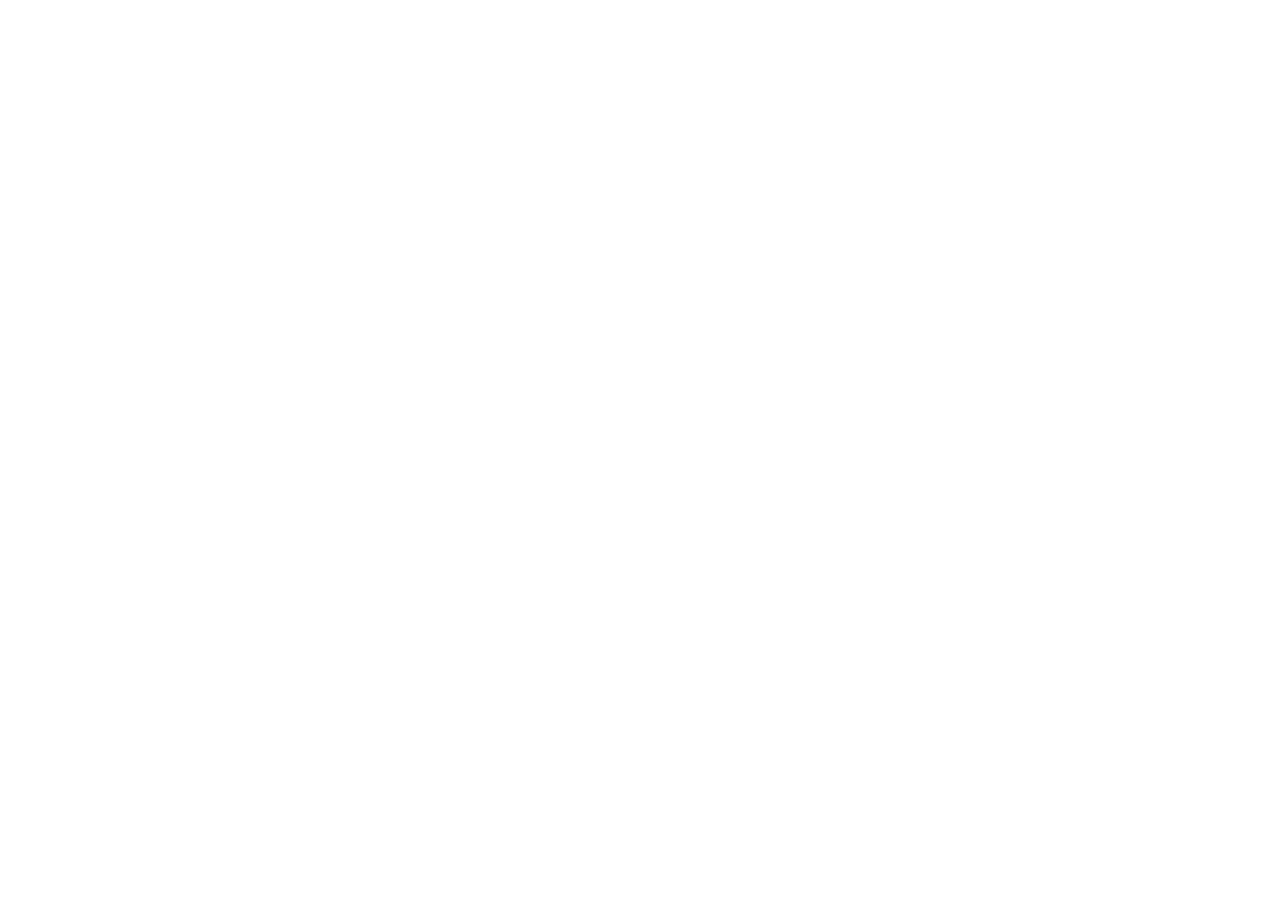
==== commit 61a85c73: "remove mobirise trace" ====
--- a/index.html
+++ b/index.html
@@ -1,44 +1,11 @@
 <!DOCTYPE html>
 <html  >
-<head>
-  <!-- Site made with Mobirise Website Builder v5.7.4, https://mobirise.com -->
-  <meta charset="UTF-8">
-  <meta http-equiv="X-UA-Compatible" content="IE=edge">
-  <meta name="generator" content="Mobirise v5.7.4, mobirise.com">
-  <meta name="viewport" content="width=device-width, initial-scale=1, minimum-scale=1">
-  <link rel="shortcut icon" href="assets/images/logo5.png" type="image/x-icon">
-  <meta name="description" content="">
-  
-  
-  <title>Home</title>
-  <link rel="stylesheet" href="assets/bootstrap/css/bootstrap.min.css">
-  <link rel="stylesheet" href="assets/bootstrap/css/bootstrap-grid.min.css">
-  <link rel="stylesheet" href="assets/bootstrap/css/bootstrap-reboot.min.css">
-  <link rel="stylesheet" href="assets/animatecss/animate.css">
-  <link rel="stylesheet" href="assets/theme/css/style.css">
-  <link rel="preload" href="https://fonts.googleapis.com/css?family=Jost:100,200,300,400,500,600,700,800,900,100i,200i,300i,400i,500i,600i,700i,800i,900i&display=swap" as="style" onload="this.onload=null;this.rel='stylesheet'">
-  <noscript><link rel="stylesheet" href="https://fonts.googleapis.com/css?family=Jost:100,200,300,400,500,600,700,800,900,100i,200i,300i,400i,500i,600i,700i,800i,900i&display=swap"></noscript>
-  <link rel="preload" as="style" href="assets/mobirise/css/mbr-additional.css"><link rel="stylesheet" href="assets/mobirise/css/mbr-additional.css" type="text/css">
 
-  
-  
-  
-</head>
 <body>
-  
-  <section class="mbr-section mbr-section--no-padding cid-tuHpKAj0Yh" id="witsec-html-block-a">
-
-
-
-
 
 <!-- Place your own code below -->
 <div class="tableauPlaceholder" id="viz1675700141270" style="position: relative"><noscript><a href="#"><img alt="Story 2 " src="https://public.tableau.com/static/images/li/liveDataFromGD/Story2/1_rss.png" style="border: none" mbr-media="uname__23" mbr-media-simple="true" mbr-on-click="uname__24"></a></noscript><object class="tableauViz" style="display:none;"><param name="host_url" value="https%3A%2F%2Fpublic.tableau.com%2F"> <param name="embed_code_version" value="3"> <param name="site_root" value=""><param name="name" value="liveDataFromGD/Story2"><param name="tabs" value="no"><param name="toolbar" value="yes"><param name="static_image" value="https://public.tableau.com/static/images/li/liveDataFromGD/Story2/1.png"> <param name="animate_transition" value="yes"><param name="display_static_image" value="yes"><param name="display_spinner" value="yes"><param name="display_overlay" value="yes"><param name="display_count" value="yes"><param name="language" value="en-US"><param name="filter" value="publish=yes"></object></div>                <script type='text/javascript'>                    var divElement = document.getElementById('viz1675700141270');                    var vizElement = divElement.getElementsByTagName('object')[0];                    vizElement.style.width='100%';vizElement.style.height=(divElement.offsetWidth*0.75)+'px';                    var scriptElement = document.createElement('script');                    scriptElement.src = 'https://public.tableau.com/javascripts/api/viz_v1.js';                    vizElement.parentNode.insertBefore(scriptElement, vizElement);                </script><!-- Place your own code above -->
 
-</section><section class="display-7" style="padding: 0;align-items: center;justify-content: center;flex-wrap: wrap;    align-content: center;display: flex;position: relative;height: 4rem;"><a href="https://mobiri.se/2859955" style="flex: 1 1;height: 4rem;position: absolute;width: 100%;z-index: 1;"><img alt="" style="height: 4rem;" src="[data-uri]"></a><p style="margin: 0;text-align: center;" class="display-7">Made with &#8204;</p><a style="z-index:1" href="https://mobirise.com/builder/web-design-program.html">Web Design Program</a></section><script src="assets/bootstrap/js/bootstrap.bundle.min.js"></script>  <script src="assets/smoothscroll/smooth-scroll.js"></script>  <script src="assets/ytplayer/index.js"></script>  <script src="assets/theme/js/script.js"></script>  
-  
-  
- <div id="scrollToTop" class="scrollToTop mbr-arrow-up"><a style="text-align: center;"><i class="mbr-arrow-up-icon mbr-arrow-up-icon-cm cm-icon cm-icon-smallarrow-up"></i></a></div>
-    <input name="animation" type="hidden">
-  </body>
+</body>
+
 </html>